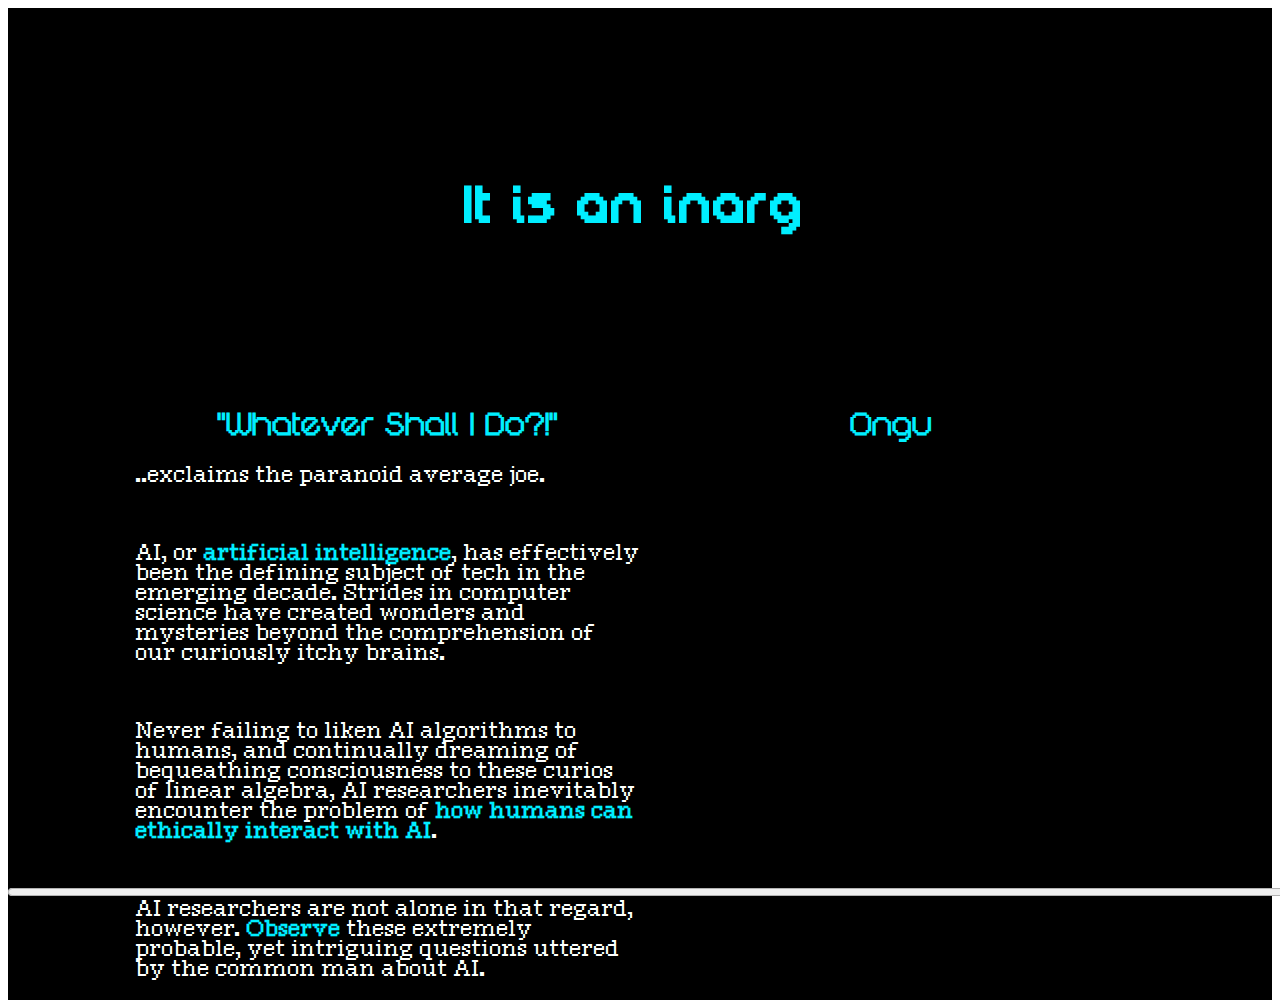
==== index.html @ fd84e1b4 "1.0" ====
<!DOCTYPE html>
<html>
    <head>
        <link rel="stylesheet" href="styles.css">
        <link rel="script" href="script.js">
    </head>
<body onload="typeWriter()">
  <progress id="progressbar" value="0" max="100"></progress>

<div class="verticont" style="background-color: black; height:400px; padding: 0 10vw">
  <span id="typewriter" class="h1mimic">
  </span>
</div>

<div style="display: flex; padding: 0 10vw; height: fit-content; background-color: black;">
  <div style="margin: 0; width: 45vw; float: left;">
    <h2>
      "Whatever Shall I Do?!"
    </h2>
    <p style="color: white;">
      ..exclaims the paranoid average joe.
    </p>
    <br/>
    <p style="color: white;">
      AI, or <strong>artificial intelligence</strong>, has effectively been the defining 
      subject of tech in the emerging decade. Strides in computer science have created wonders and mysteries 
      beyond the comprehension of our curiously itchy brains.
    </p>
    <br/>
    <p style="color: white;">
      Never failing to liken AI algorithms to humans, and continually dreaming of bequeathing consciousness to 
      these curios of linear algebra, AI researchers inevitably encounter the problem of <strong>how humans can ethically
        interact with AI</strong>.
    </p>
    <br/>
    <p style="color: white;">
      AI researchers are not alone in that regard, however. <strong>Observe</strong> these extremely probable, yet intriguing 
      questions uttered by the common man about AI.
    </p>
  </div>
  <div style="margin: 0; width: 45vw; float: left;">
    <h2>
      Ongu
    </h2>
    <p style="color: white;">

    </p>
  </div>
</div>

<script>
var i = 0;
var txt = 'It is an inarguable assertion that we are in an AI age.';
var speed = 50;

var cursor = document.createElement("img");
cursor.setAttribute("src", "cursor.gif");
cursor.setAttribute("style", "height: 45px;");

function typeWriter() {
  if (i < txt.length) {
    document.getElementById("typewriter").innerHTML = txt.substring(0, i + 1);
    document.getElementById("typewriter").appendChild(cursor);
    i++;
    setTimeout(typeWriter, speed);
  }
}
</script>

</body>
</html>
---- styles.css ----
:root {
    --accent: #00eeff;
}

@font-face {
    font-family: Gorb;
    src: url(Pixel\ Georgia\ Bold.ttf);
}

@font-face {
    font-family: SpaceMono;
    src: url(SpaceMono-Regular.ttf);
}

@font-face {
    font-family: Op;
    src: url(DigitalDisco.ttf);
}

@font-face {
    font-family: OpTn;
    src: url(DigitalDisco-Thin.ttf);
}
@font-face {
    font-family: Gorg;
    src: url(Pixel\ Georgia.ttf);
}

body {
    overflow: auto;
}

h1 {
    font-family: Op;
    font-size: 60px;
    margin: auto;
    text-align: center;
    color:var(--accent);
}

h2 {
    font-family: OpTn;
    font-size: 35px;
    margin: auto;
    text-align: center;
    color:var(--accent);
}

p {
    font-family: Gorg;
    font-size: 20px;
}

div {
    margin: none;
}

strong {
    color:var(--accent);
    font-family: Gorg;
    font-weight: bolder;
}

progress {
    position: fixed;
    bottom: 0;
    width: 100vw;
    max-height: 100vh;
}

.verticont {
    display: flex;
    align-items: center;
    justify-content: center;
}

.h1mimic {
    font-family: Op;
    font-size: 60px;
    margin: auto;
    text-align: center;
    color:var(--accent);
}
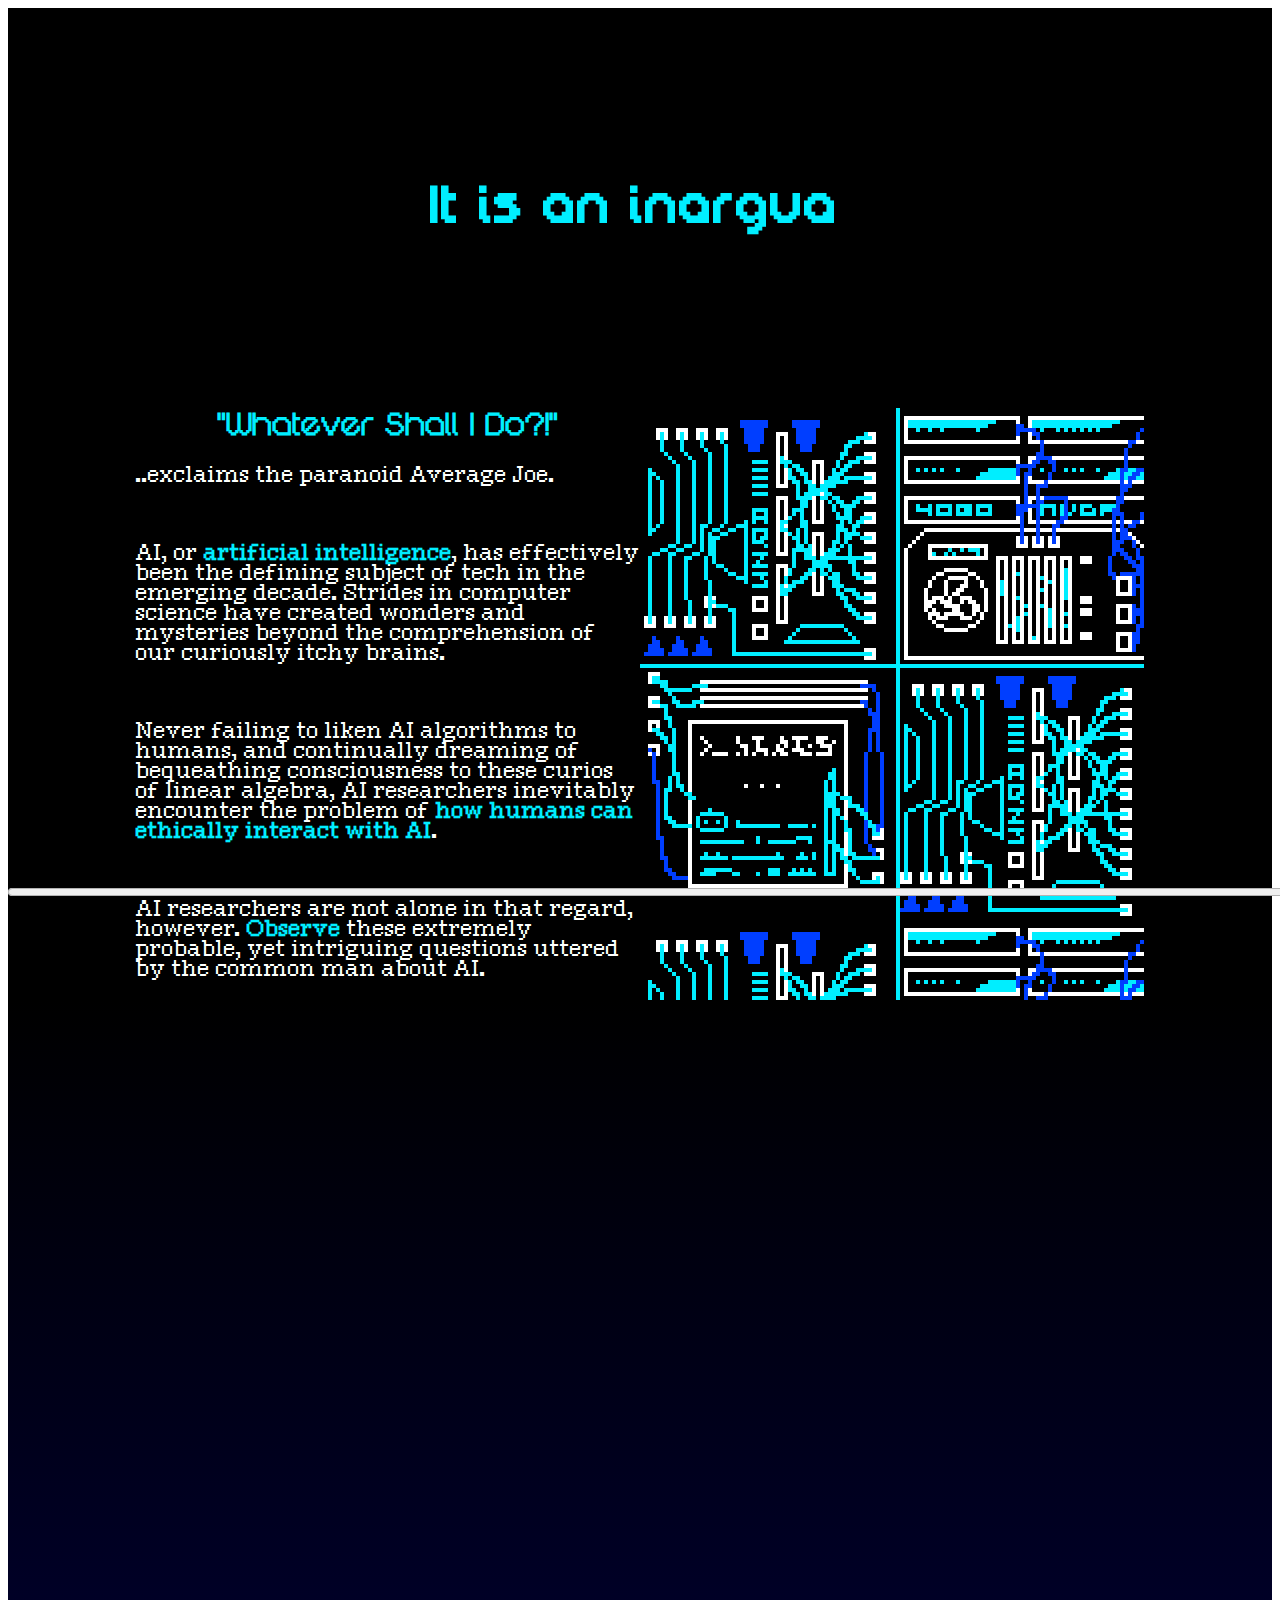
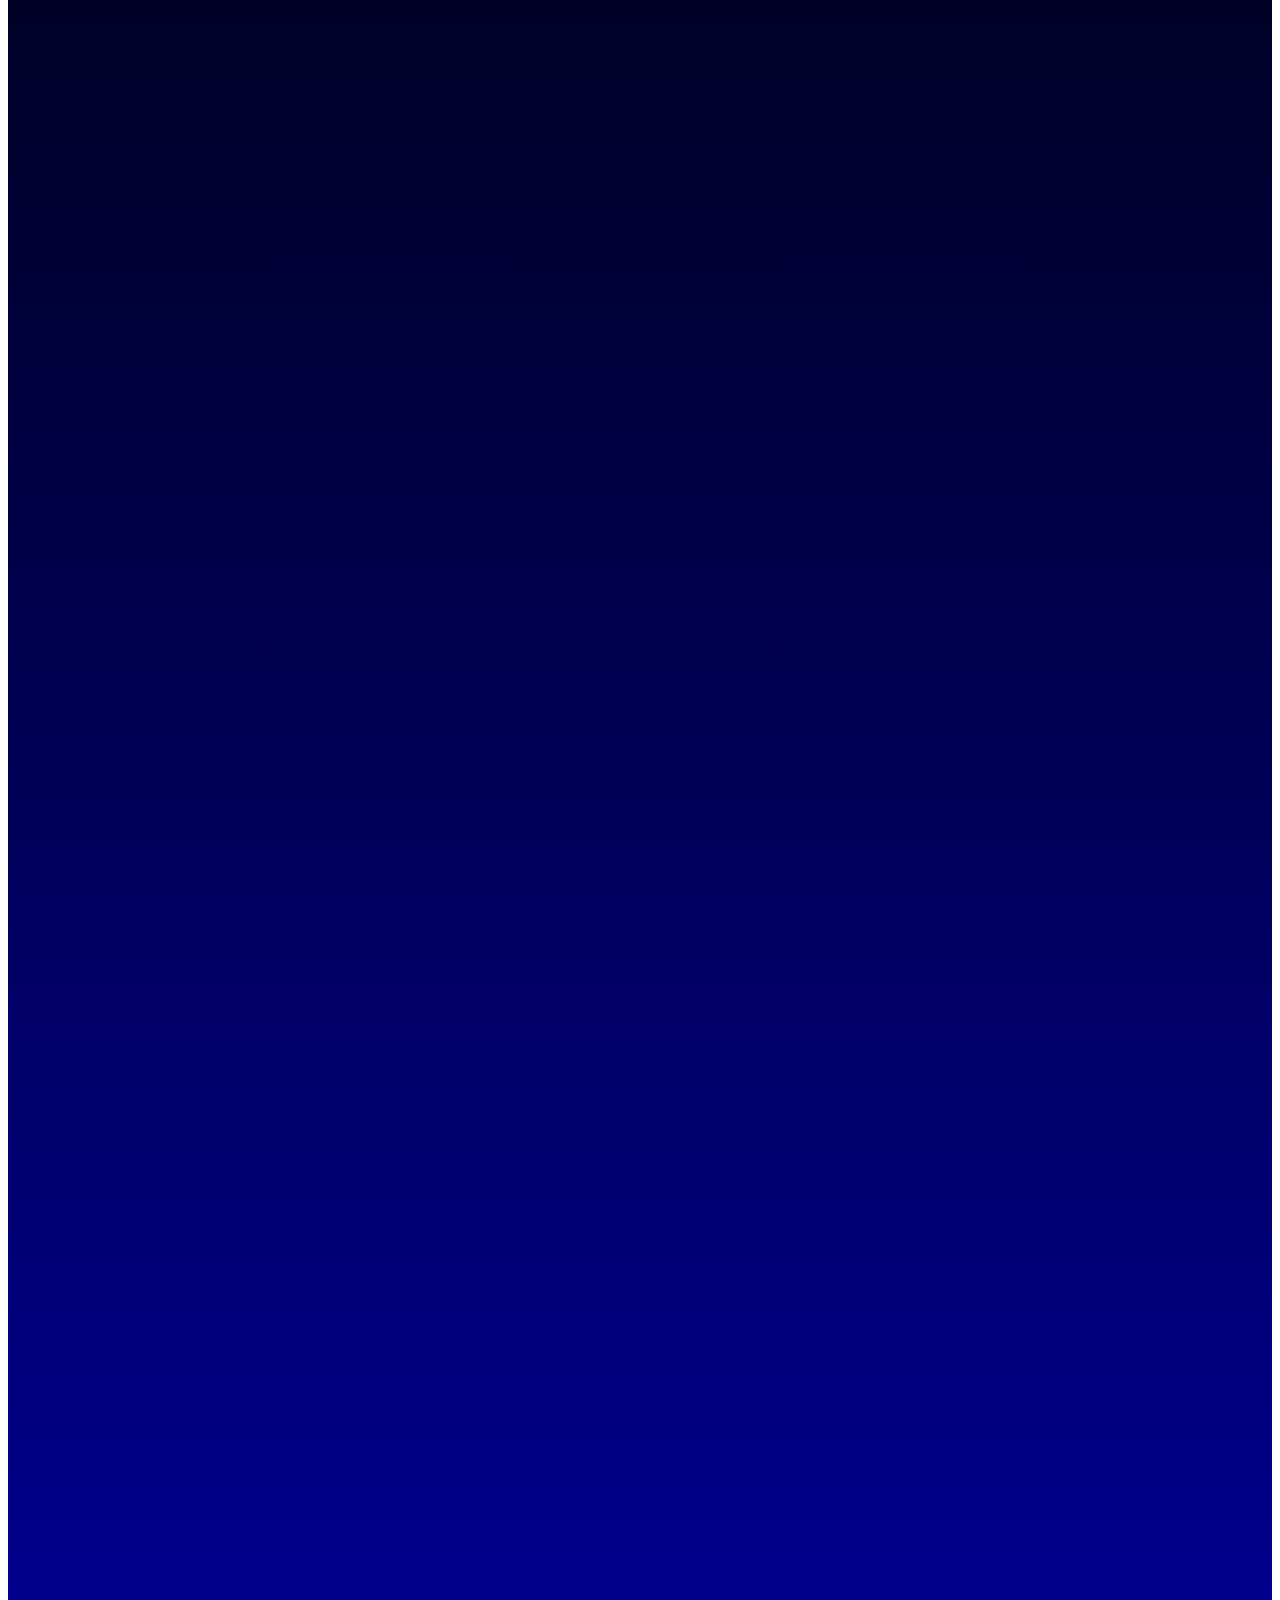
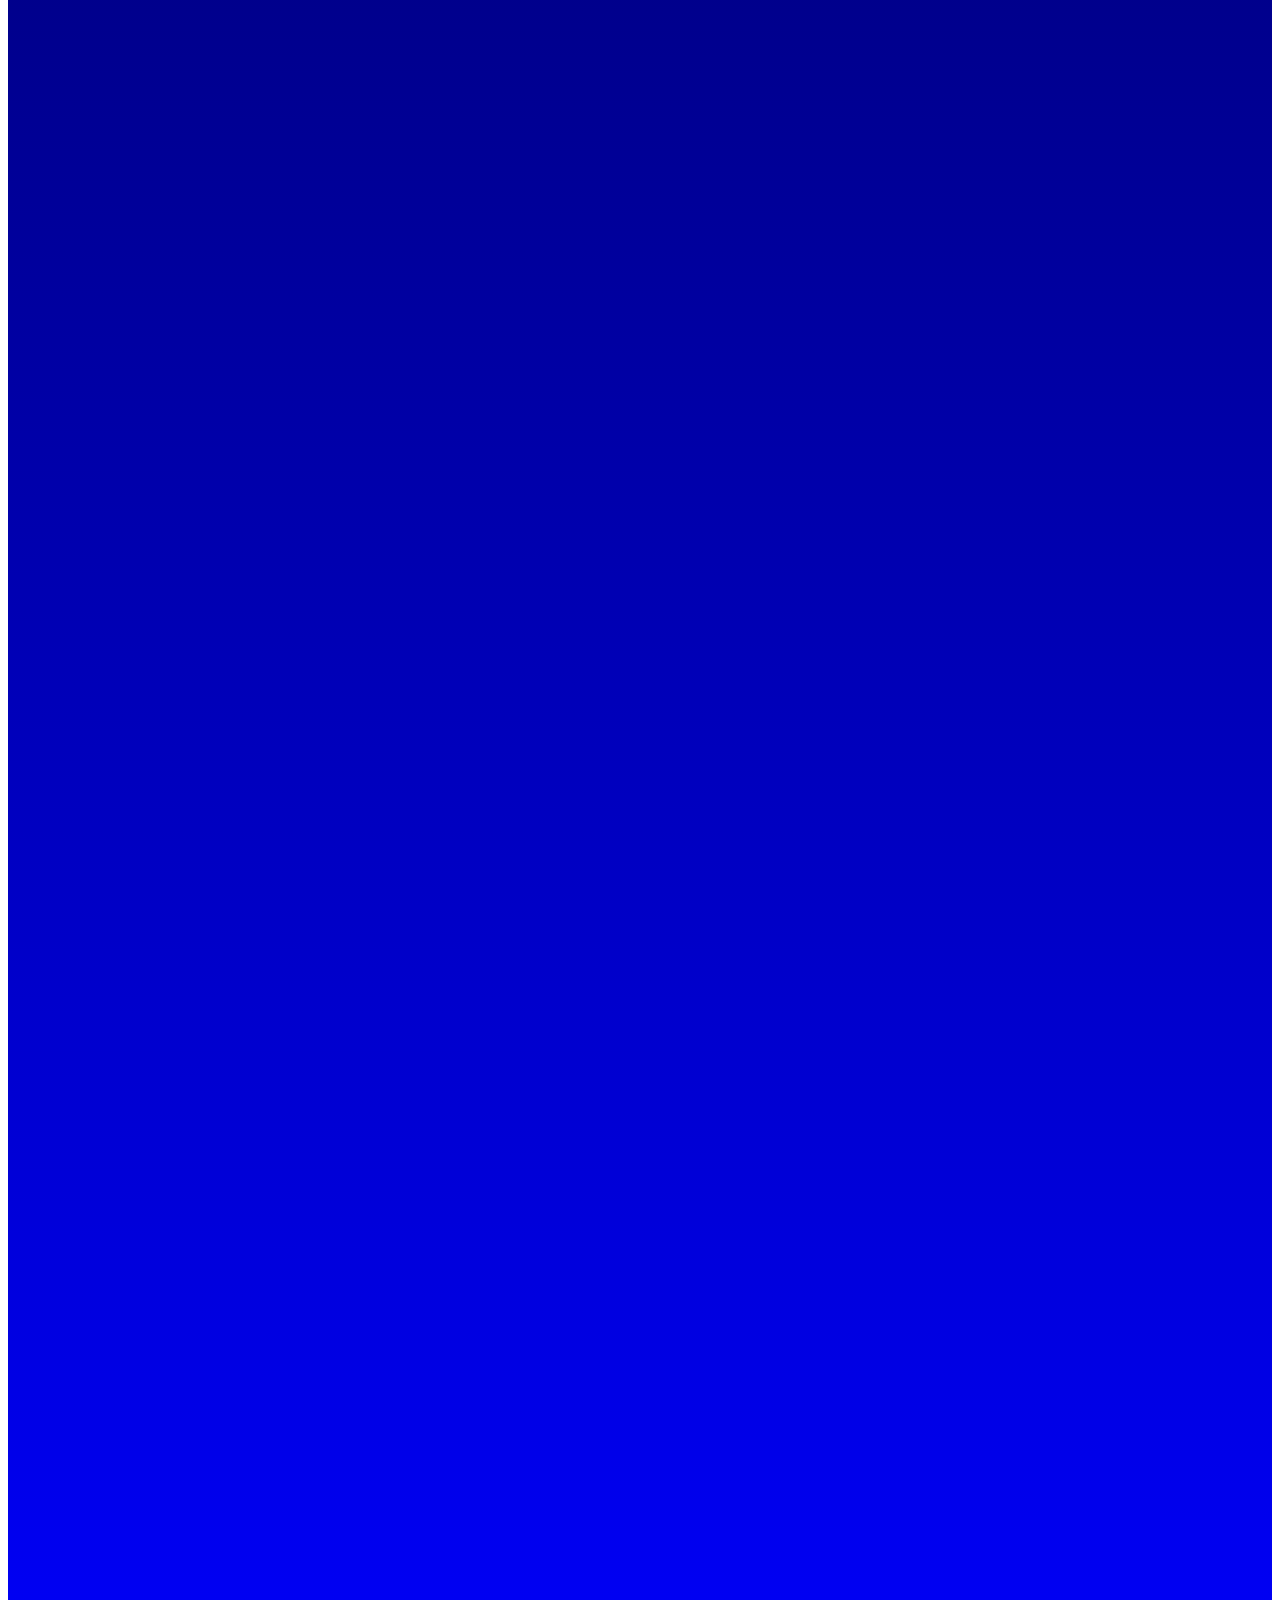
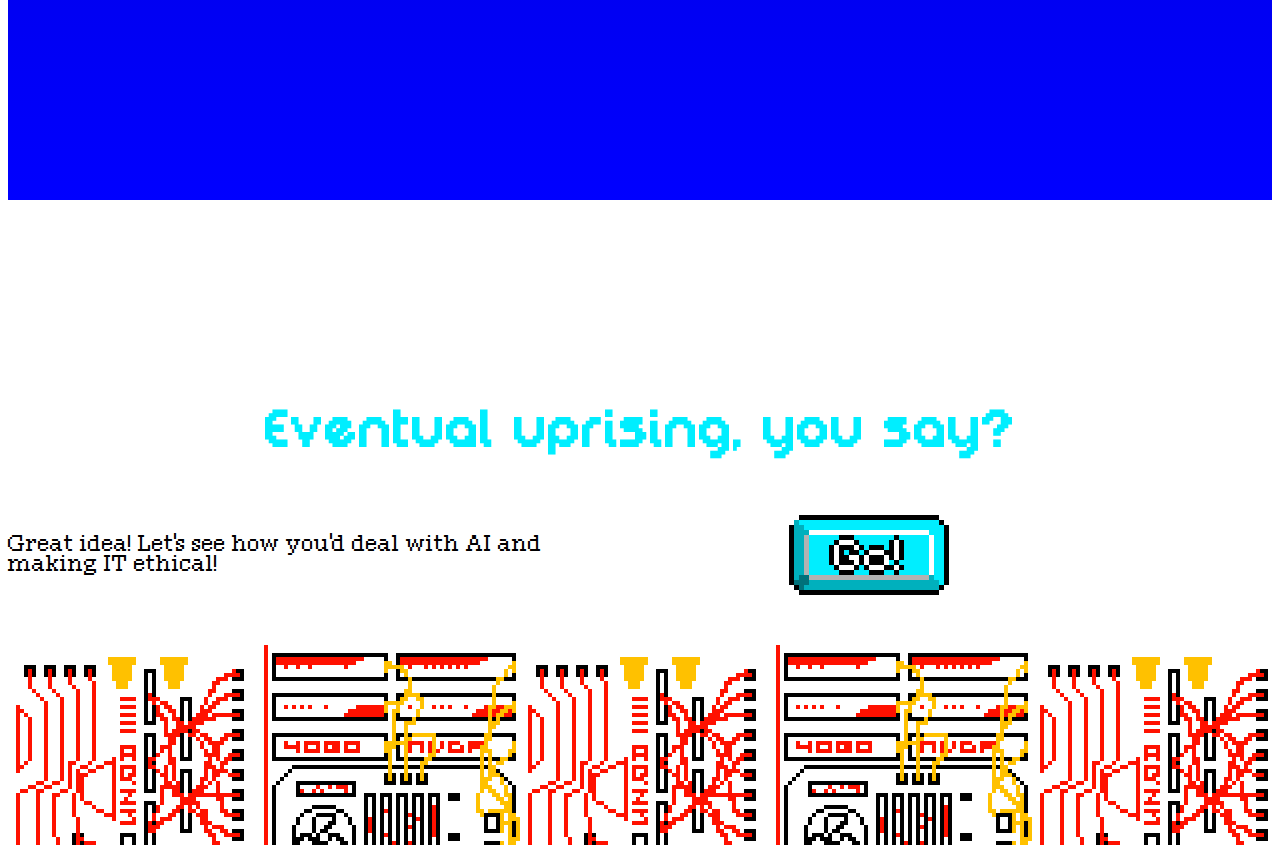
==== commit f58998ab: "1.1" ====
--- a/index.html
+++ b/index.html
@@ -1,71 +1,171 @@
 <!DOCTYPE html>
 <html>
-    <head>
-        <link rel="stylesheet" href="styles.css">
-        <link rel="script" href="script.js">
-    </head>
-<body onload="typeWriter()">
+<head>
+  <link rel="stylesheet" href="styles.css">
+  <style>
+    .scroll-h1 {
+      position: absolute;
+      top: 50%; /* Center vertically in the viewport */
+      left: 50%; /* Center horizontally in the viewport */
+      transform: translate(-50%, -50%);
+      opacity: 0;
+      transition: opacity 0.5s ease-in-out;
+      font-family: Op;
+      font-size: 60px;
+      text-align: center;
+      color: var(--accent);
+    }
+
+    #scrollable-content {
+      position: relative;
+    }
+  </style>
+</head>
+<body onload="initializeH1s()">
   <progress id="progressbar" value="0" max="100"></progress>
 
-<div class="verticont" style="background-color: black; height:400px; padding: 0 10vw">
-  <span id="typewriter" class="h1mimic">
-  </span>
-</div>
+  <!-- Original h1 with typewriter effect -->
+  <div class="verticont" style="background-color: black; height:400px; padding: 0 10vw">
+    <h1 id="typewriter" class="h1mimic"></h1>
+  </div>
 
-<div style="display: flex; padding: 0 10vw; height: fit-content; background-color: black;">
-  <div style="margin: 0; width: 45vw; float: left;">
-    <h2>
-      "Whatever Shall I Do?!"
-    </h2>
-    <p style="color: white;">
-      ..exclaims the paranoid average joe.
-    </p>
-    <br/>
-    <p style="color: white;">
-      AI, or <strong>artificial intelligence</strong>, has effectively been the defining 
-      subject of tech in the emerging decade. Strides in computer science have created wonders and mysteries 
-      beyond the comprehension of our curiously itchy brains.
-    </p>
-    <br/>
-    <p style="color: white;">
-      Never failing to liken AI algorithms to humans, and continually dreaming of bequeathing consciousness to 
-      these curios of linear algebra, AI researchers inevitably encounter the problem of <strong>how humans can ethically
-        interact with AI</strong>.
-    </p>
-    <br/>
-    <p style="color: white;">
-      AI researchers are not alone in that regard, however. <strong>Observe</strong> these extremely probable, yet intriguing 
-      questions uttered by the common man about AI.
-    </p>
+  <div style="display: flex; padding: 0 10vw; height: fit-content; background-color: black;" class="find_my_height">
+    <div style="margin: 0; width: 45vw; float: left;">
+      <h2>
+        "Whatever Shall I Do?!"
+      </h2>
+      <p style="color: white;">
+        ..exclaims the paranoid Average Joe.
+      </p>
+      <br/>
+      <p style="color: white;">
+        AI, or <strong>artificial intelligence</strong>, has effectively been the defining 
+        subject of tech in the emerging decade. Strides in computer science have created wonders and mysteries 
+        beyond the comprehension of our curiously itchy brains.
+      </p>
+      <br/>
+      <p style="color: white;">
+        Never failing to liken AI algorithms to humans, and continually dreaming of bequeathing consciousness to 
+        these curios of linear algebra, AI researchers inevitably encounter the problem of <strong>how humans can ethically
+          interact with AI</strong>.
+      </p>
+      <br/>
+      <p style="color: white;">
+        AI researchers are not alone in that regard, however. <strong>Observe</strong> these extremely probable, yet intriguing 
+        questions uttered by the common man about AI.
+      </p>
+    </div>
+    <div style="margin: 0; width: 45vw; float: left; background-image:url(aiside.png)">
+    </div>
   </div>
-  <div style="margin: 0; width: 45vw; float: left;">
-    <h2>
-      Ongu
-    </h2>
-    <p style="color: white;">
 
-    </p>
+  <!-- Scrollable content -->
+  <div id="scrollable-content" style="background-image: linear-gradient(#000000, #0000ff); height: 4000px;"></div>
+
+  <div style="margin-top: 200px">
+    <h1>
+      Eventual uprising, you say?
+    </h1>
+    <div style="display: flex; width: 90vw; margin: 50px 0px">
+      <p style="width: auto; float: left;">
+        Great idea! Let's see how you'd deal with AI and making IT ethical!
+      </p>
+      <div style="width: 60vw;" class="verticont">
+        <img src="go.png" href="one.html" style="height: 80px;">
+      </div>
+    </div>
   </div>
-</div>
+
+  <div style="background-image: url(aiside.png); height: 200px; filter: invert(1)">
+
+  </div>
 
 <script>
-var i = 0;
-var txt = 'It is an inarguable assertion that we are in an AI age.';
-var speed = 50;
+  const found_its_height = document.querySelector(".find_my_height").getBoundingClientRect().height + 400;
 
-var cursor = document.createElement("img");
-cursor.setAttribute("src", "cursor.gif");
-cursor.setAttribute("style", "height: 45px;");
+  const questionMessages = [
+    "It is an inarguable assertion that we are in an AI age.", // First h1
+    "I'm an artist! Is my art fed into AI to create falsely original art? Can this art be used to create harm?",
+    "How do I know that AI is fair in representing people and datasets so I can get real, generalizable info?",
+    "IS AI GOING TO TAKE MY JOB?!",
+    "Aren't internet algorithms AI? How do I know they're not feeding me things that make me oblivious to their EVENTUAL UPRISING?",
+  ];
 
-function typeWriter() {
-  if (i < txt.length) {
-    document.getElementById("typewriter").innerHTML = txt.substring(0, i + 1);
-    document.getElementById("typewriter").appendChild(cursor);
-    i++;
-    setTimeout(typeWriter, speed);
+  const questionRanges = [
+    { appear: 200 + found_its_height, disappear: 600 + found_its_height },
+    { appear: 1000 + found_its_height, disappear: 1400 + found_its_height },
+    { appear: 1800 + found_its_height, disappear: 2200 + found_its_height },
+    { appear: 2600 + found_its_height, disappear: 3000 + found_its_height },
+    { appear: 3400 + found_its_height, disappear: 3800 + found_its_height }
+  ];
+
+  const speed = 50; // Typing speed for typewriter effect
+
+  function typeWriter(textElement, text) {
+    let i = 0; // Counter to track the number of characters typed
+    textElement.innerHTML = ""; // Clear the content of the element
+    const cursor = document.createElement("img");
+    cursor.setAttribute("src", "cursor.gif");
+    cursor.setAttribute("style", "height: 45px;");
+
+    function write() {
+      if (i < text.length) {
+        textElement.innerHTML = text.substring(0, i + 1); // Append one character
+        textElement.appendChild(cursor); // Add cursor after the text
+        i++; // Increment counter
+        setTimeout(write, speed); // Call write() again after `speed` ms
+      }
+    }
+
+    write(); // Start the typing process
   }
-}
+
+  function initializeH1s() {
+    const scrollableContent = document.getElementById("scrollable-content");
+
+    // Create questions dynamically
+    questionMessages.forEach((message, index) => {
+      if (index === 0) {
+        // Run typewriter on the original h1
+        const typewriterElement = document.getElementById("typewriter");
+        typeWriter(typewriterElement, message);
+      } else {
+        // Generate h1 elements for the scrollable questions
+        const h1 = document.createElement("h1");
+        h1.className = "scroll-h1";
+        h1.dataset.message = message; // Store message for editing
+        h1.innerText = message;
+        scrollableContent.appendChild(h1);
+      }
+    });
+
+    window.addEventListener("scroll", handleScroll);
+  }
+
+  function handleScroll() {
+    const h1Elements = document.querySelectorAll(".scroll-h1");
+    const scrollPosition = window.scrollY;
+
+    h1Elements.forEach((h1, index) => {
+      const { appear, disappear } = questionRanges[index];
+
+      if (scrollPosition >= appear && scrollPosition <= disappear) {
+        h1.style.opacity = "1";
+        h1.style.position = "fixed"; // Keep it centered
+        h1.style.top = "50%";
+        h1.style.left = "50%";
+        h1.style.transform = "translate(-50%, -50%)";
+
+        if (!h1.dataset.typed) {
+          typeWriter(h1, h1.dataset.message); // Run typewriter effect
+          h1.dataset.typed = "true"; // Prevent re-typing
+        }
+      } else {
+        h1.style.opacity = "0";
+      }
+    });
+  }
 </script>
 
 </body>
-</html>
+</html>--- a/styles.css
+++ b/styles.css
@@ -36,6 +36,7 @@
     margin: auto;
     text-align: center;
     color:var(--accent);
+    font-weight:100;
 }
 
 h2 {
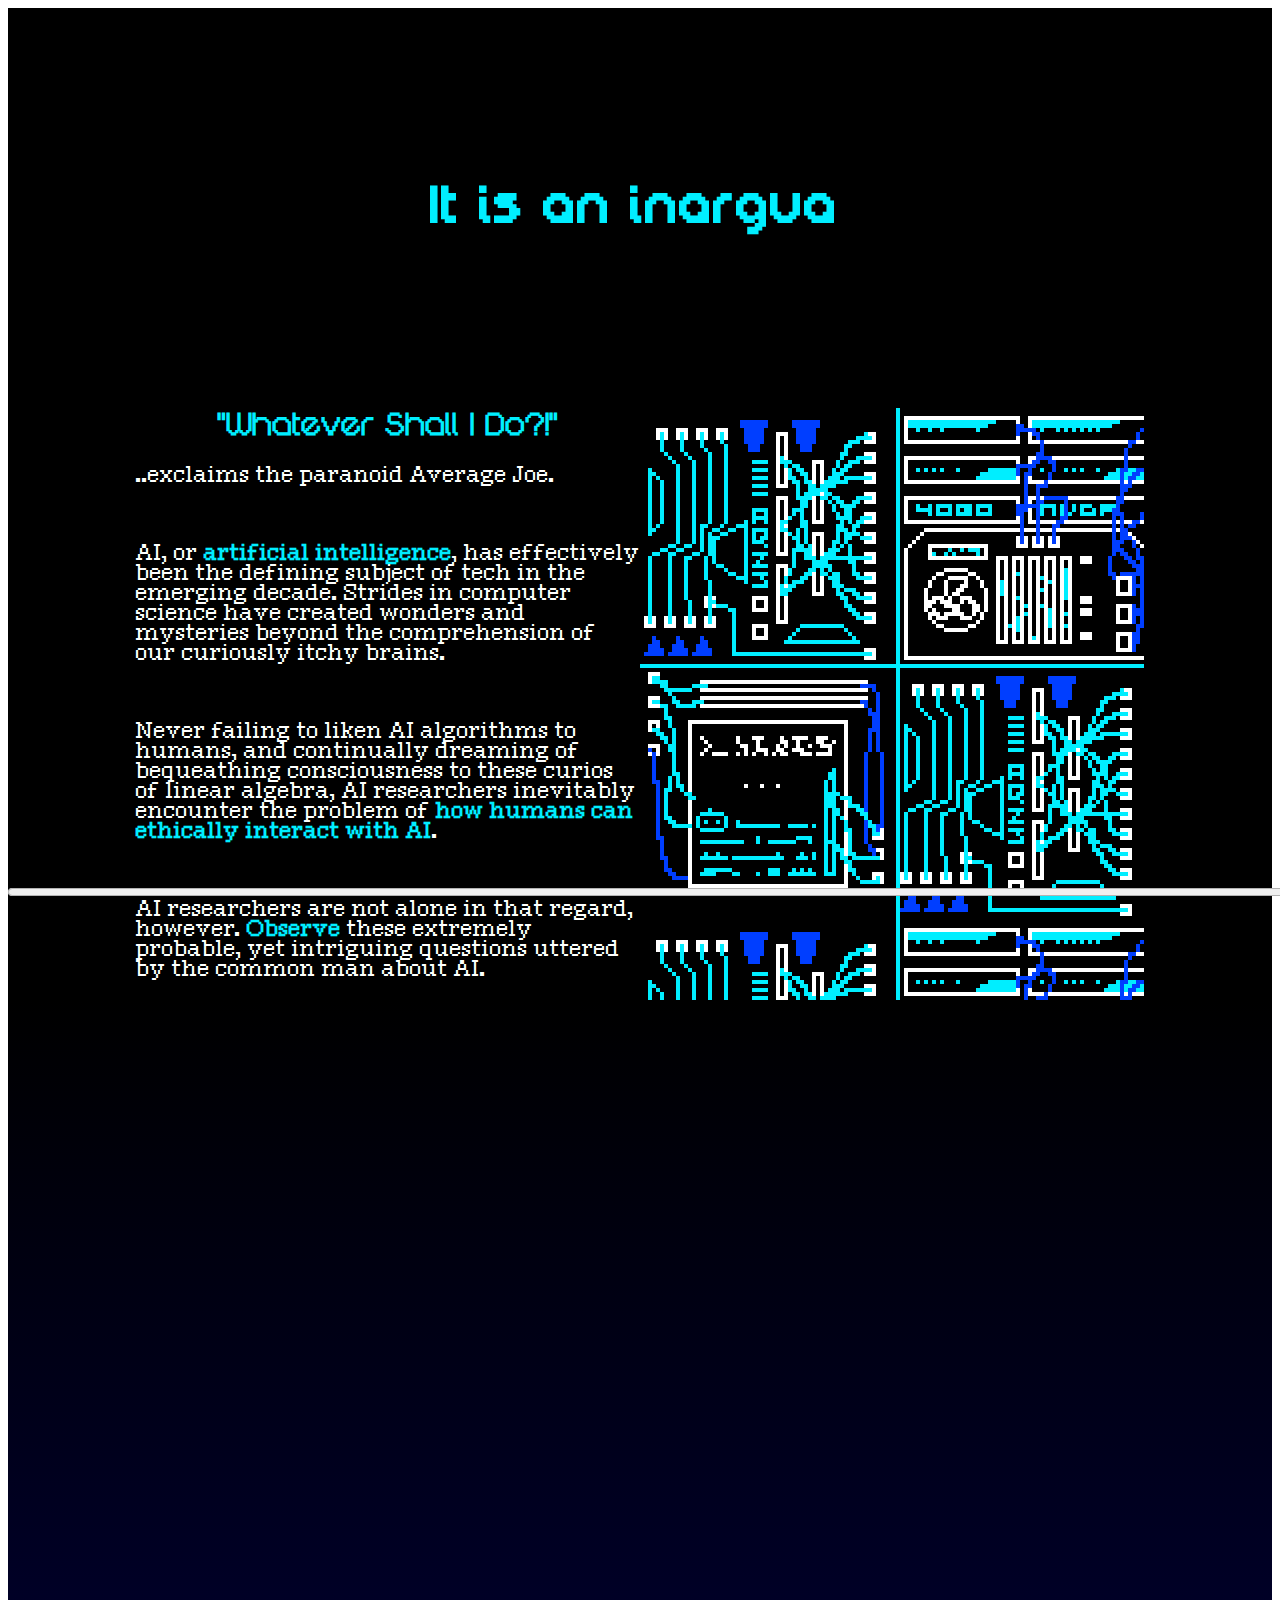
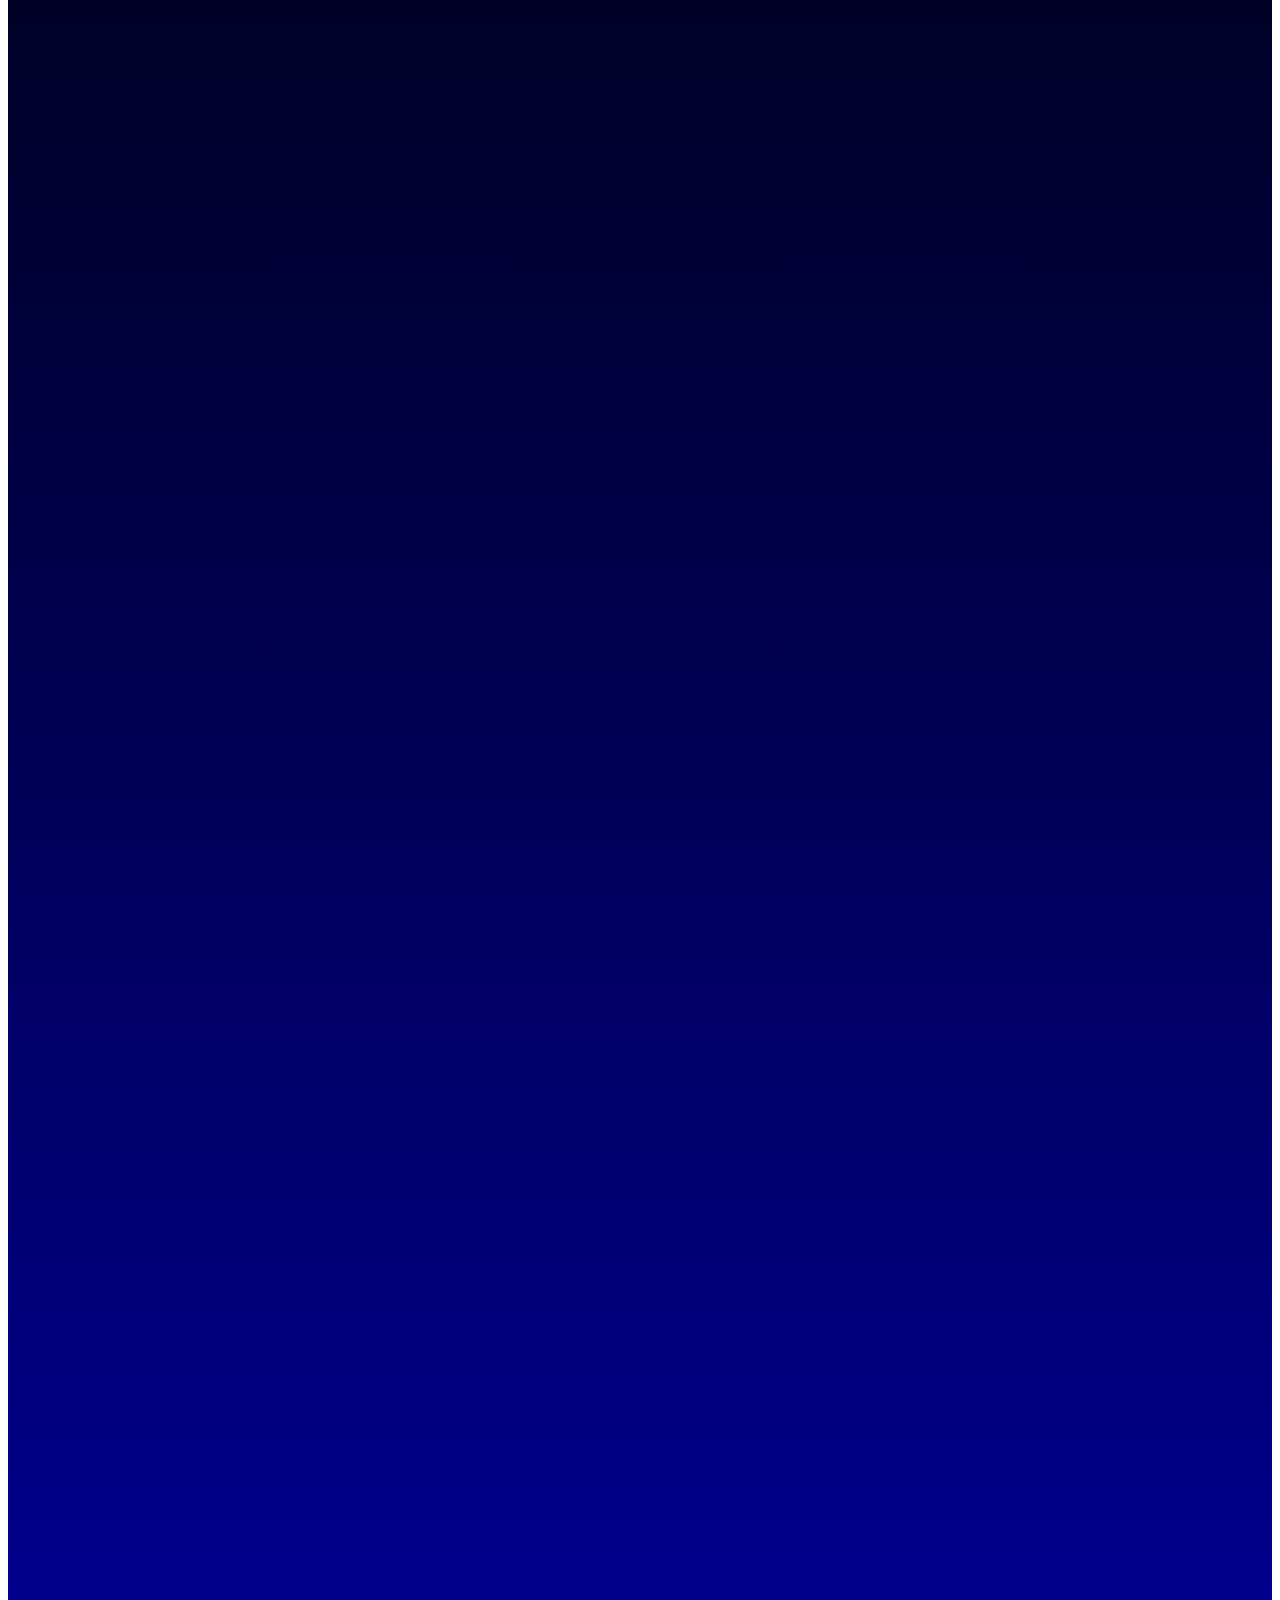
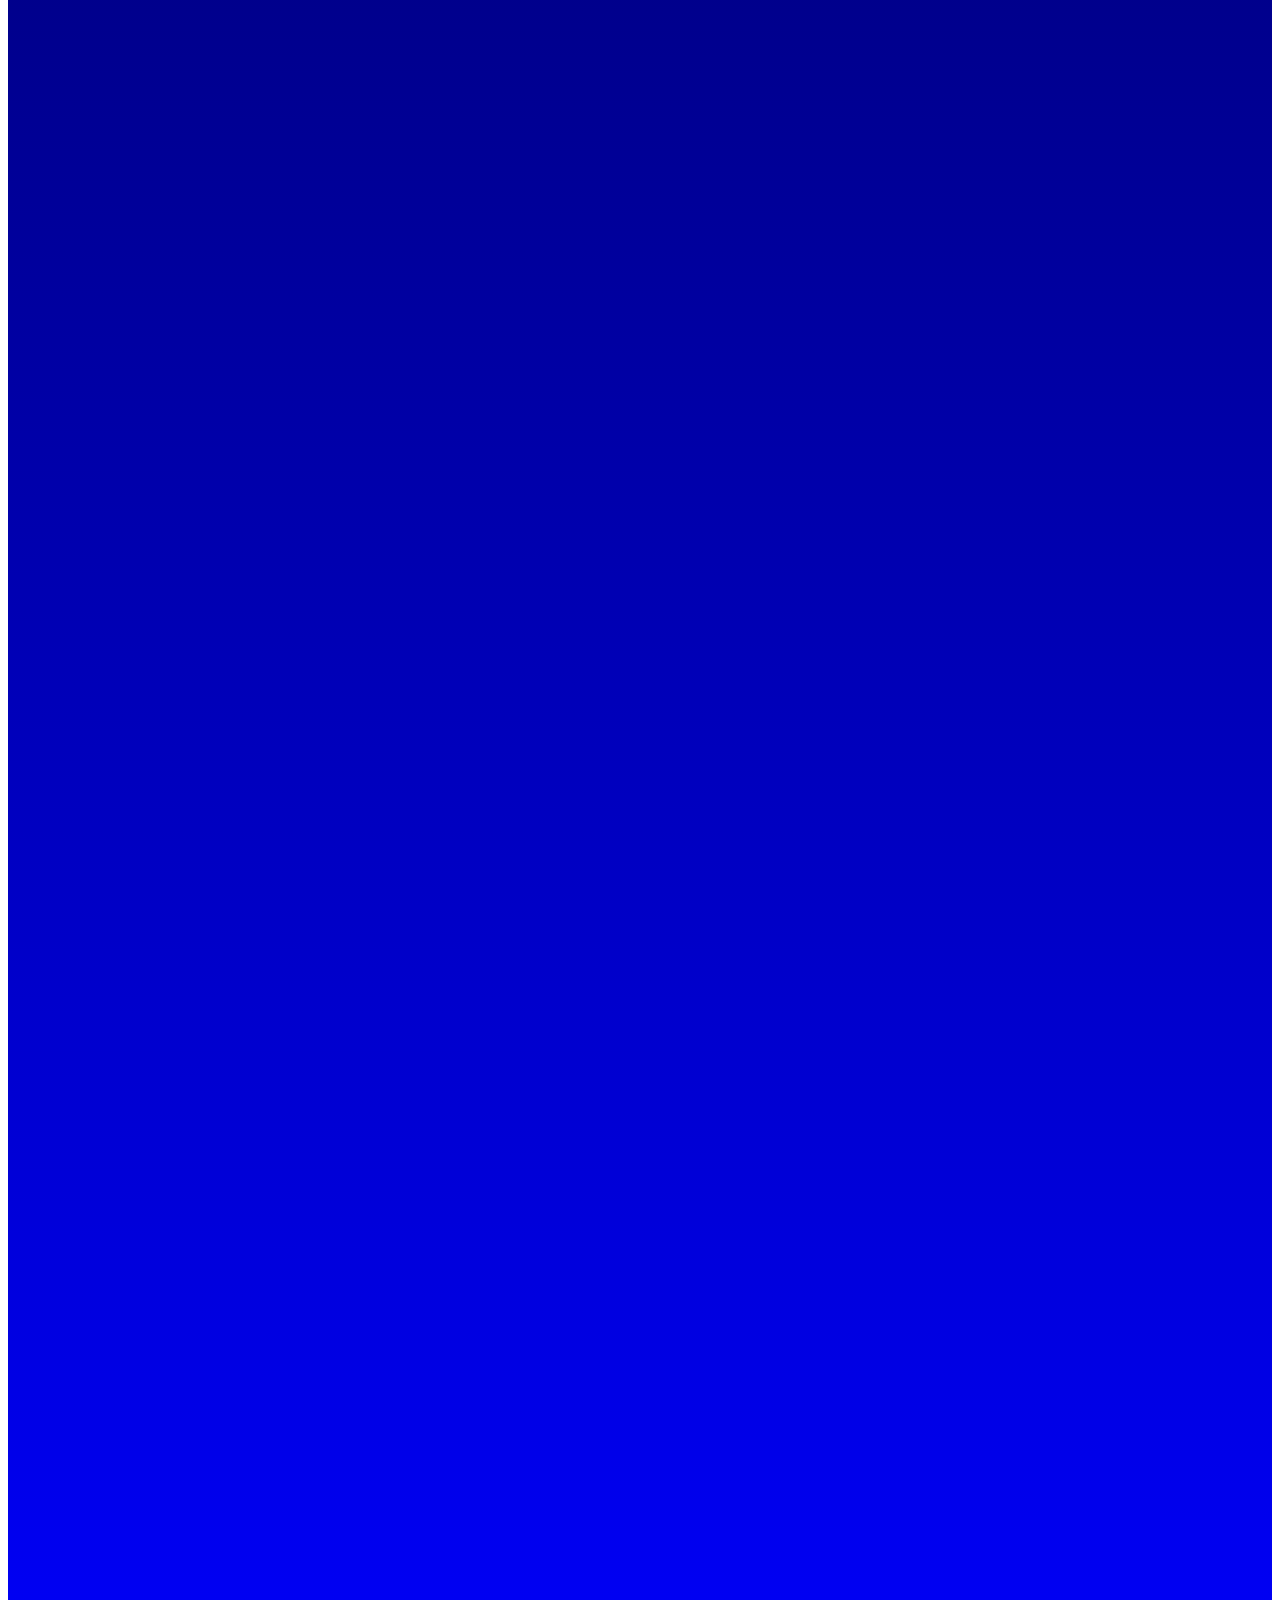
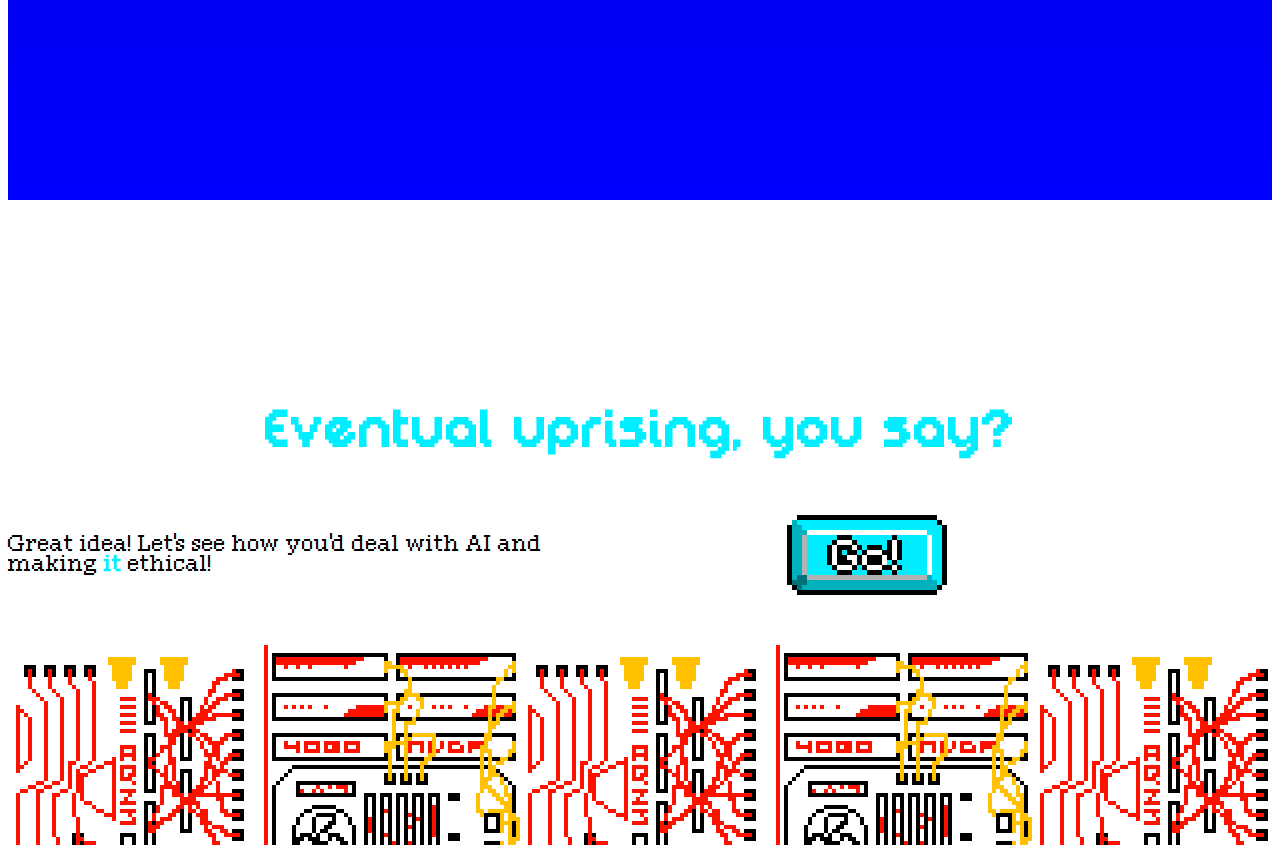
==== commit f1f16988: "1.2" ====
--- a/index.html
+++ b/index.html
@@ -68,7 +68,7 @@
     </h1>
     <div style="display: flex; width: 90vw; margin: 50px 0px">
       <p style="width: auto; float: left;">
-        Great idea! Let's see how you'd deal with AI and making IT ethical!
+        Great idea! Let's see how you'd deal with AI and making <strong>it</strong> ethical!
       </p>
       <div style="width: 60vw;" class="verticont">
         <img src="go.png" href="one.html" style="height: 80px;">
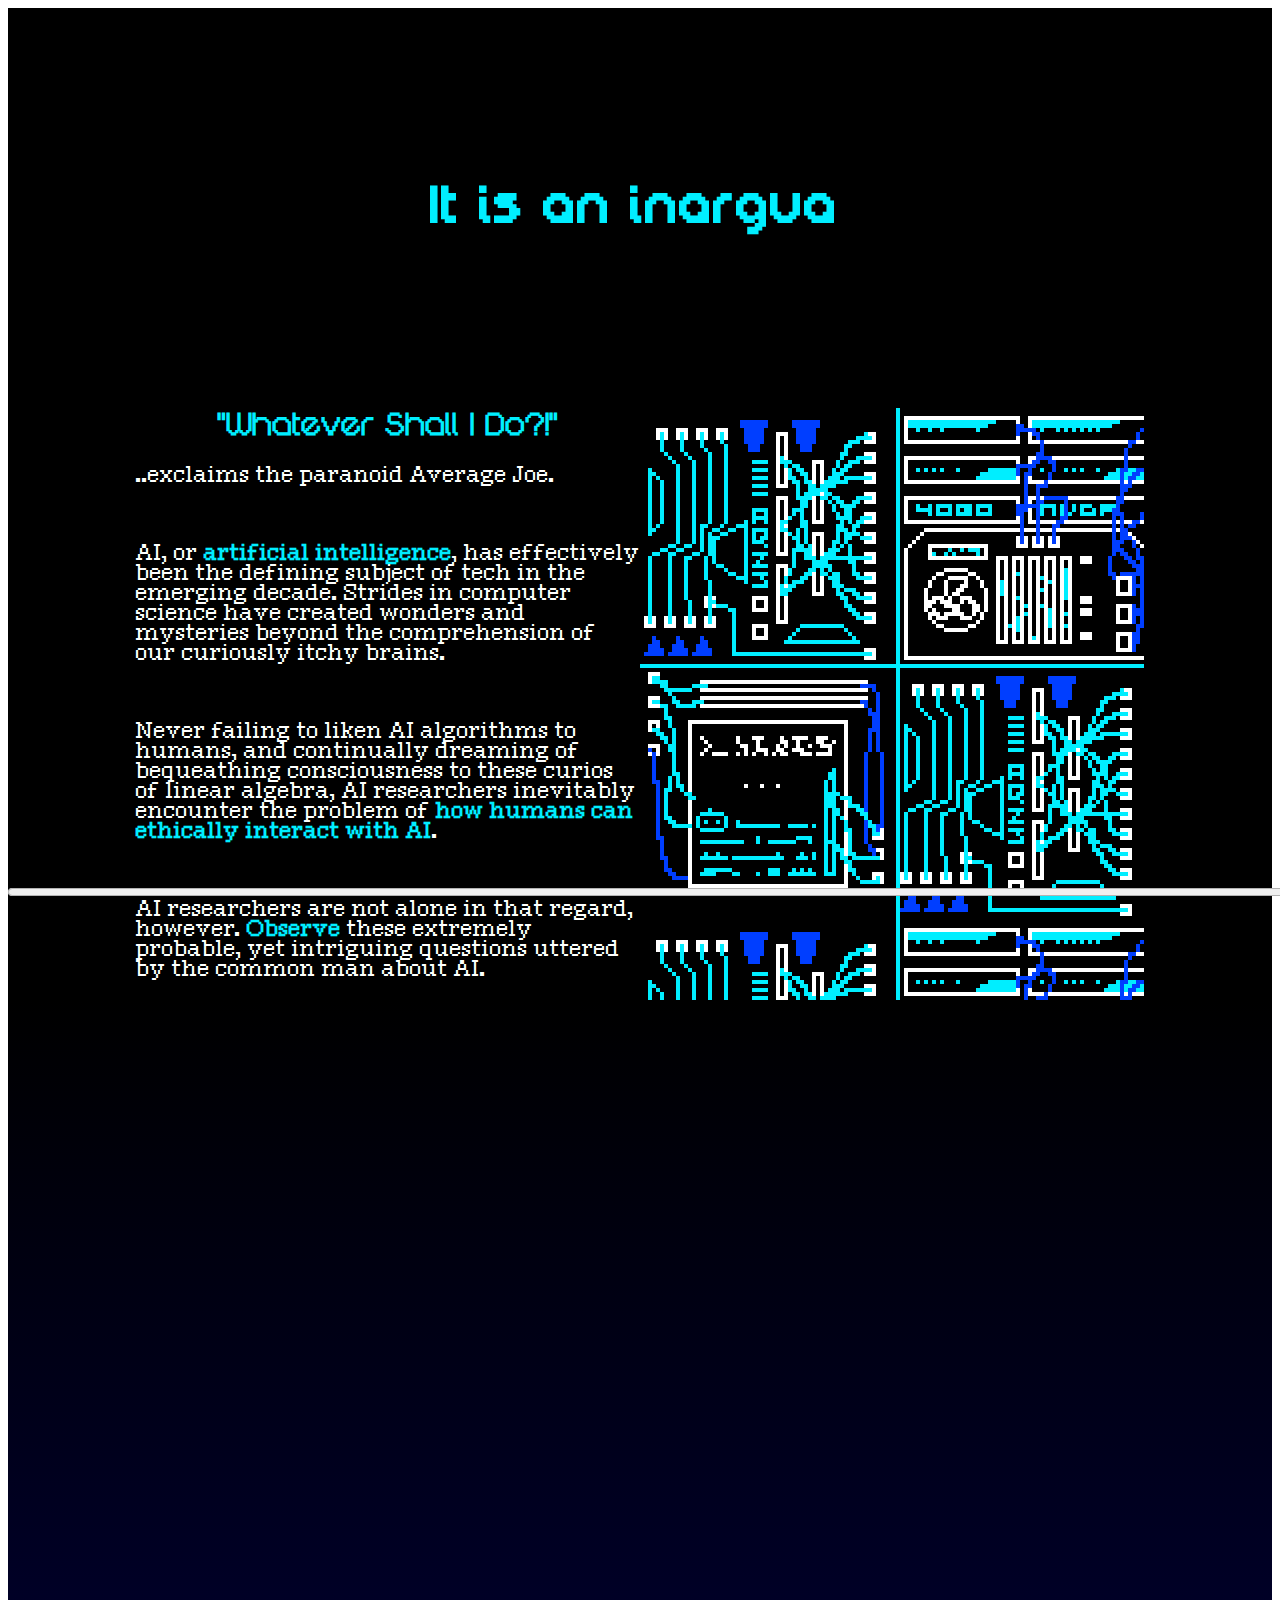
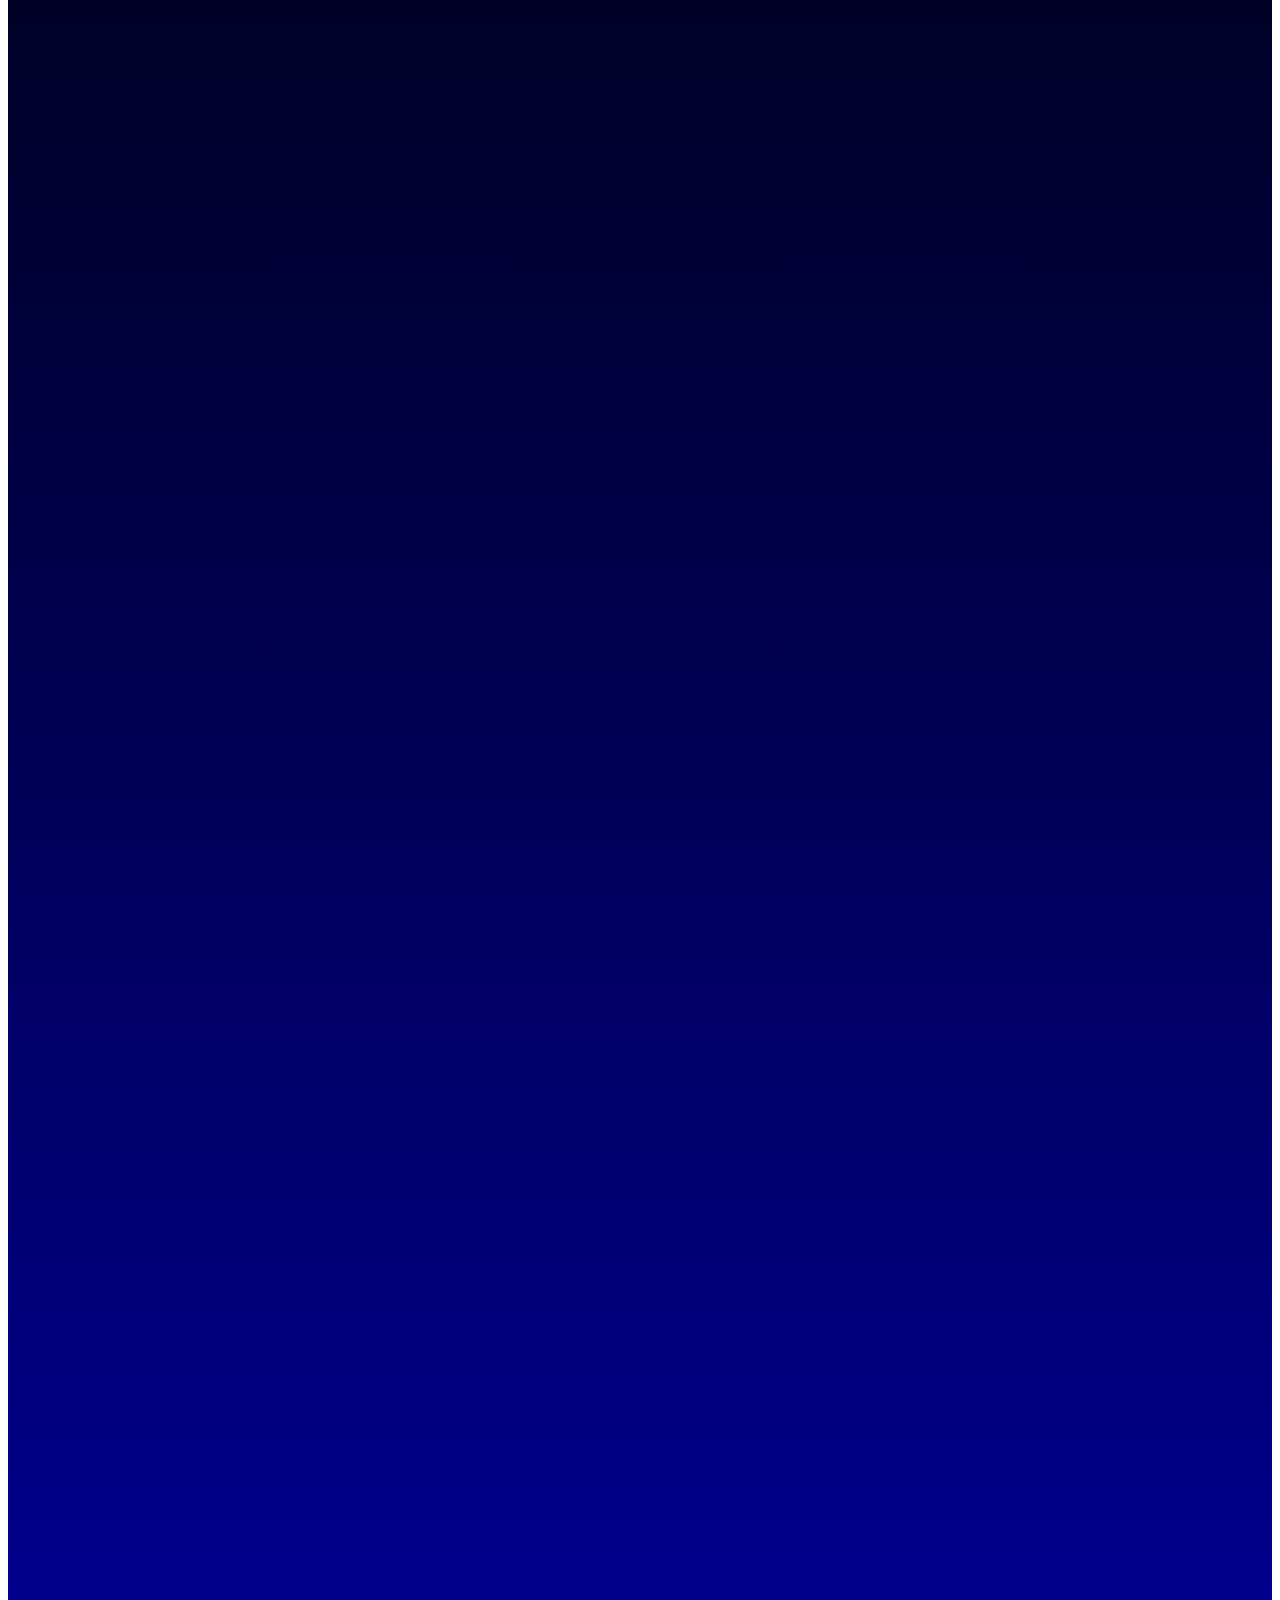
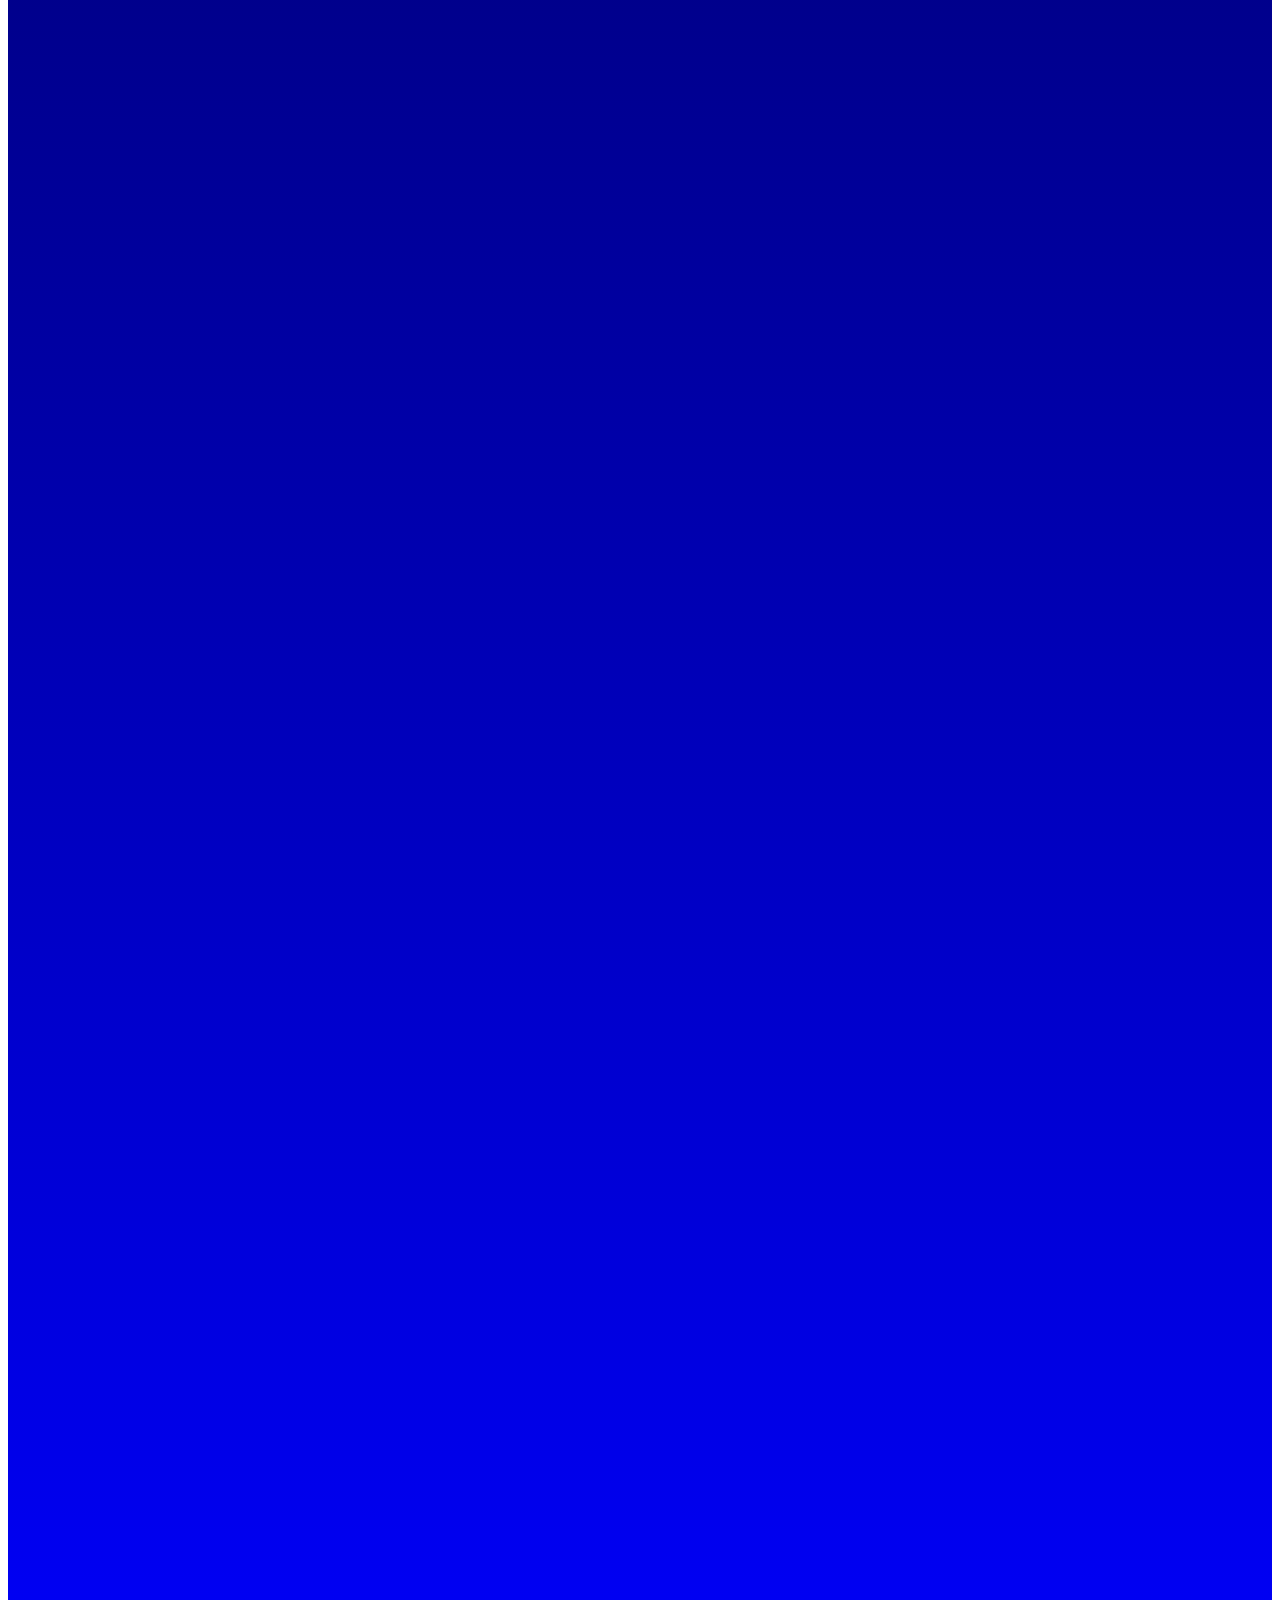
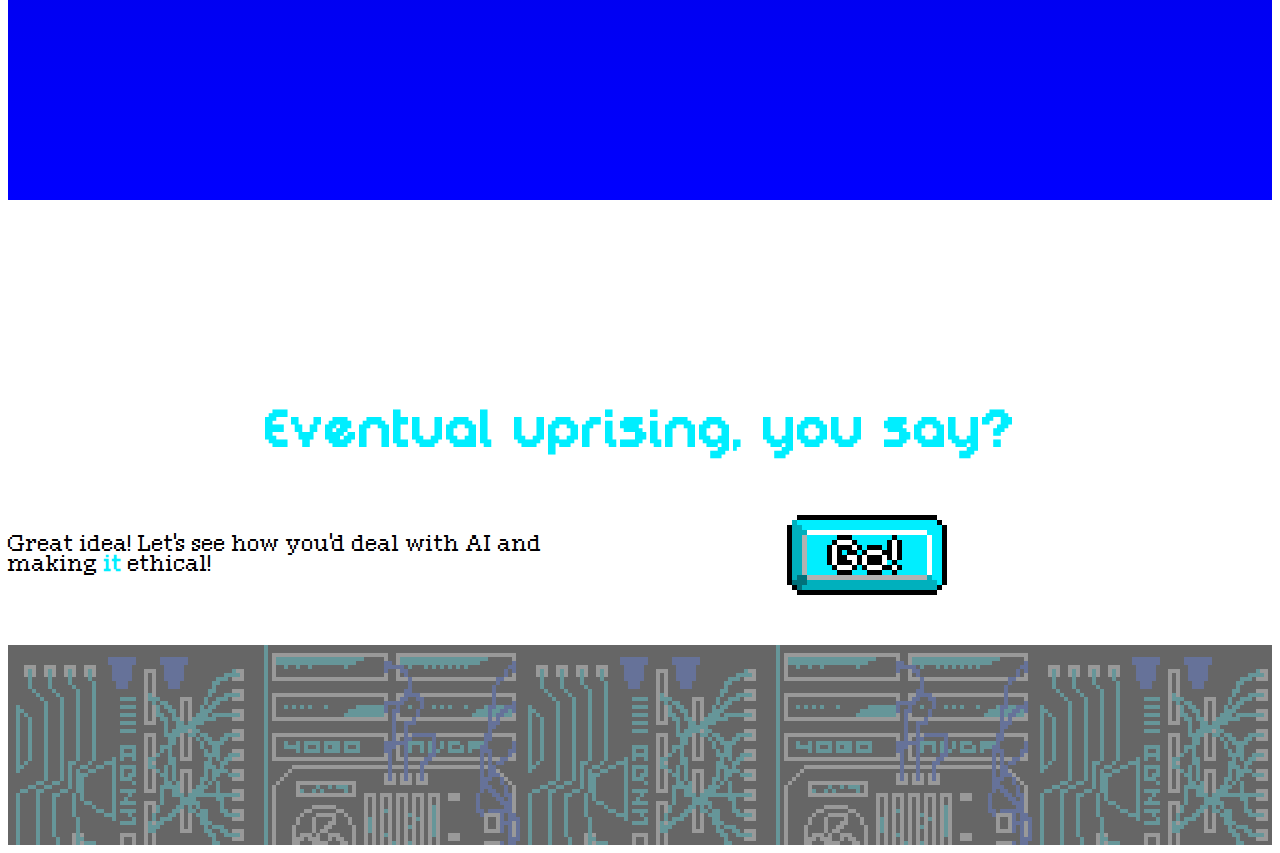
==== commit 0a448fc4: "1.3" ====
--- a/index.html
+++ b/index.html
@@ -76,7 +76,7 @@
     </div>
   </div>
 
-  <div style="background-image: url(aiside.png); height: 200px; filter: invert(1)">
+  <div style="background-image: url(aiside.png); height: 200px; filter: invert(0.4)">
 
   </div>
 
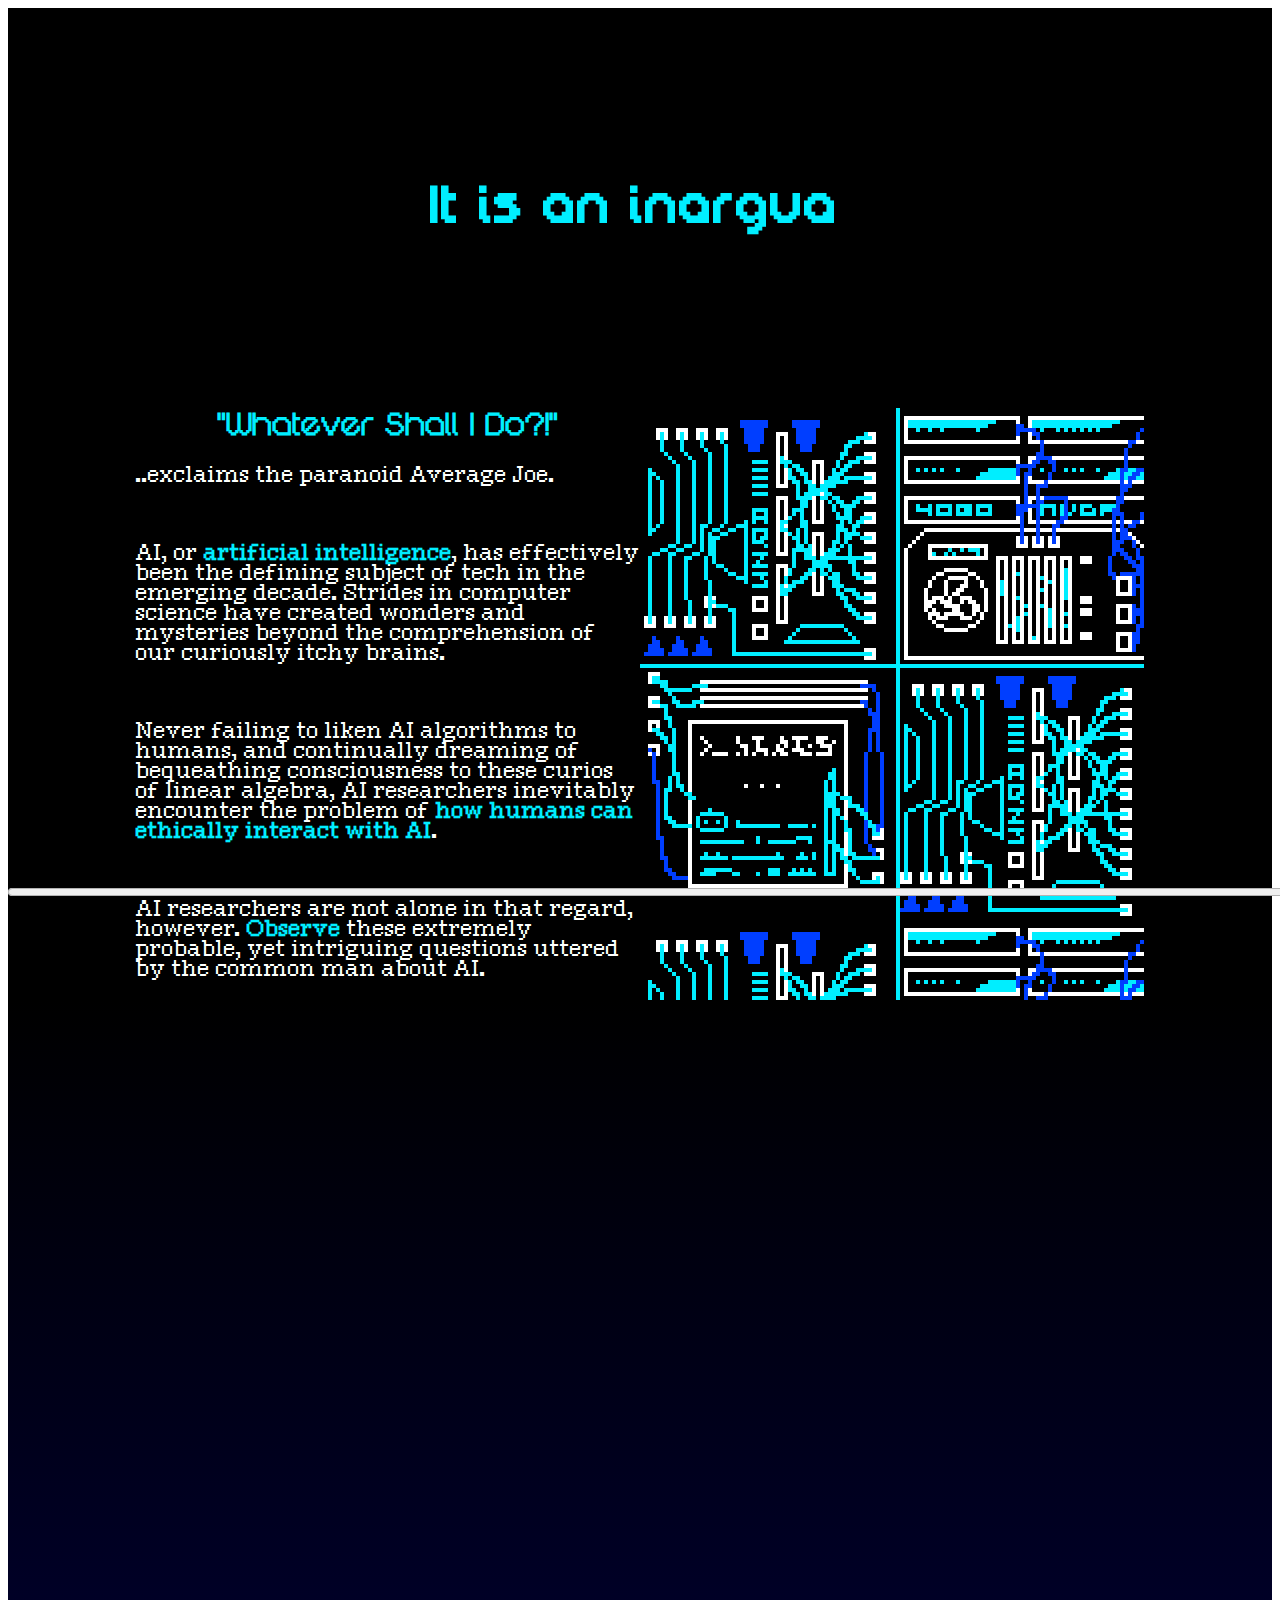
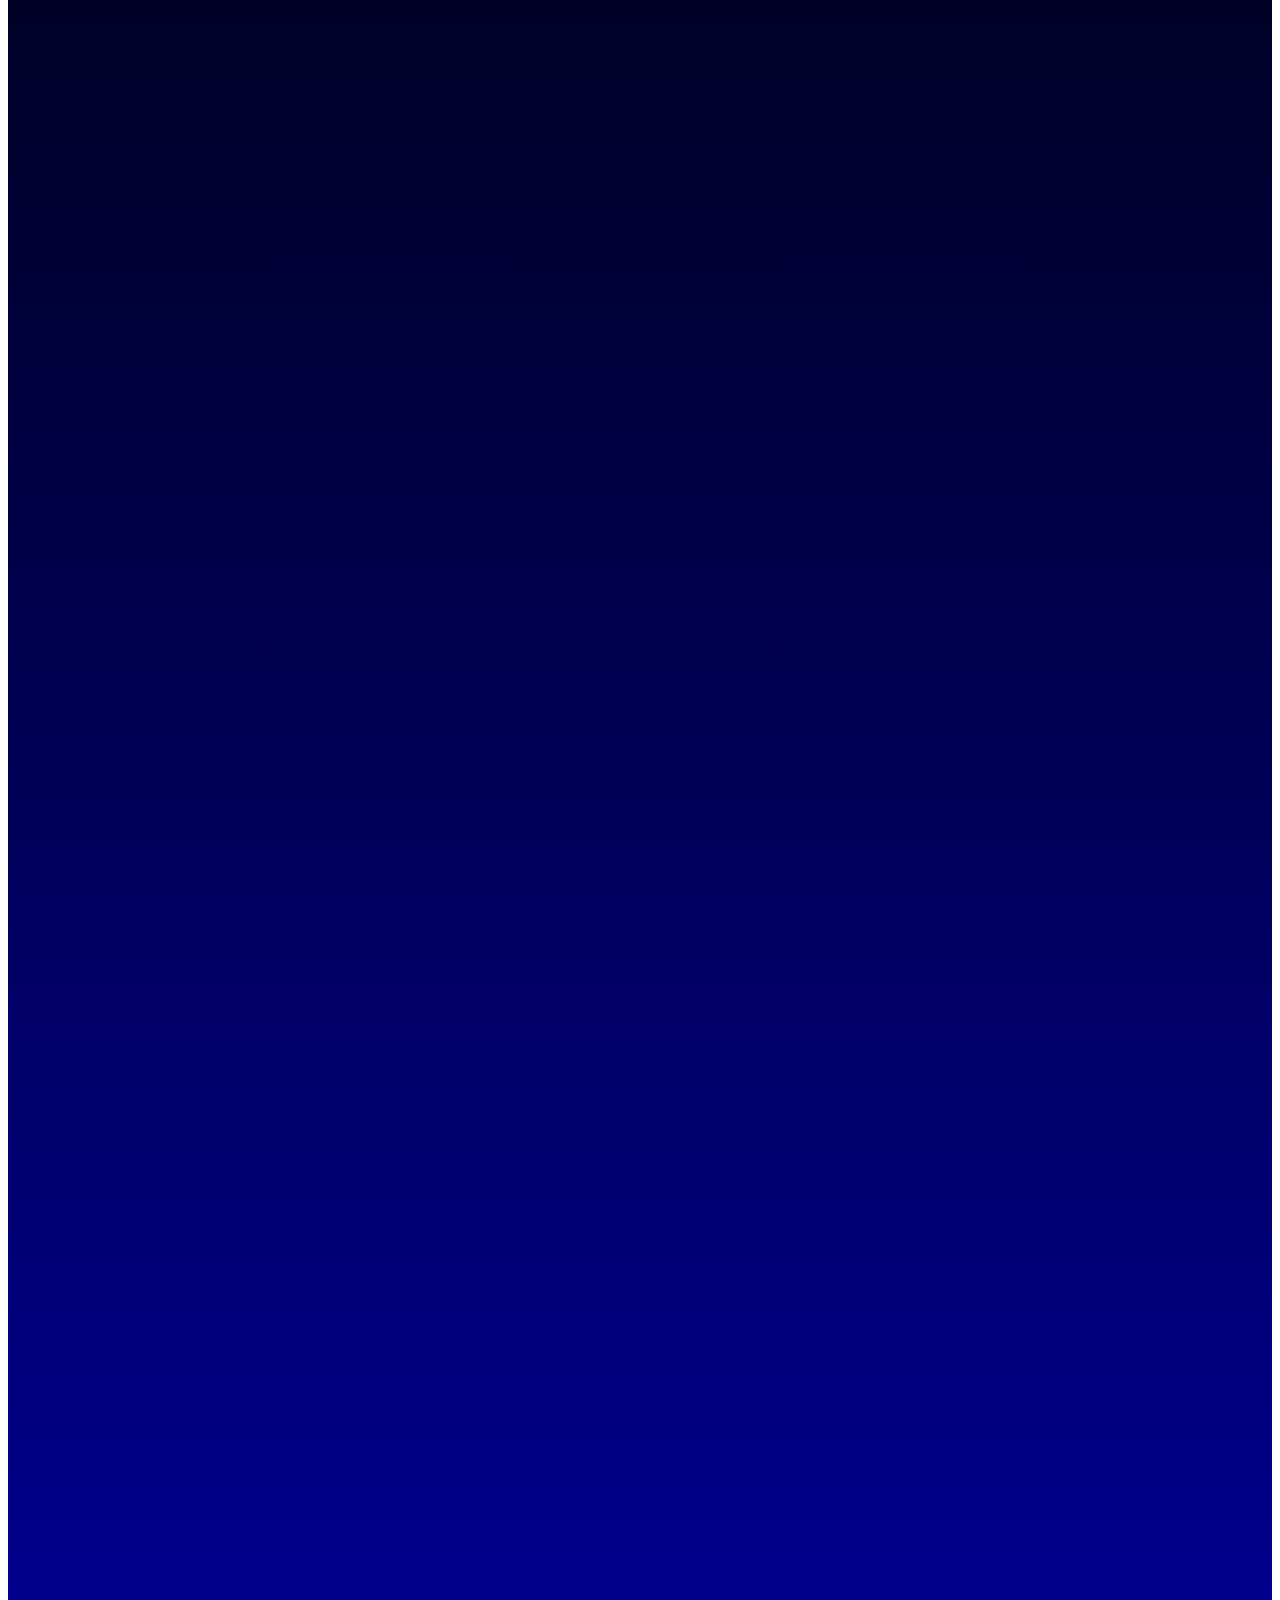
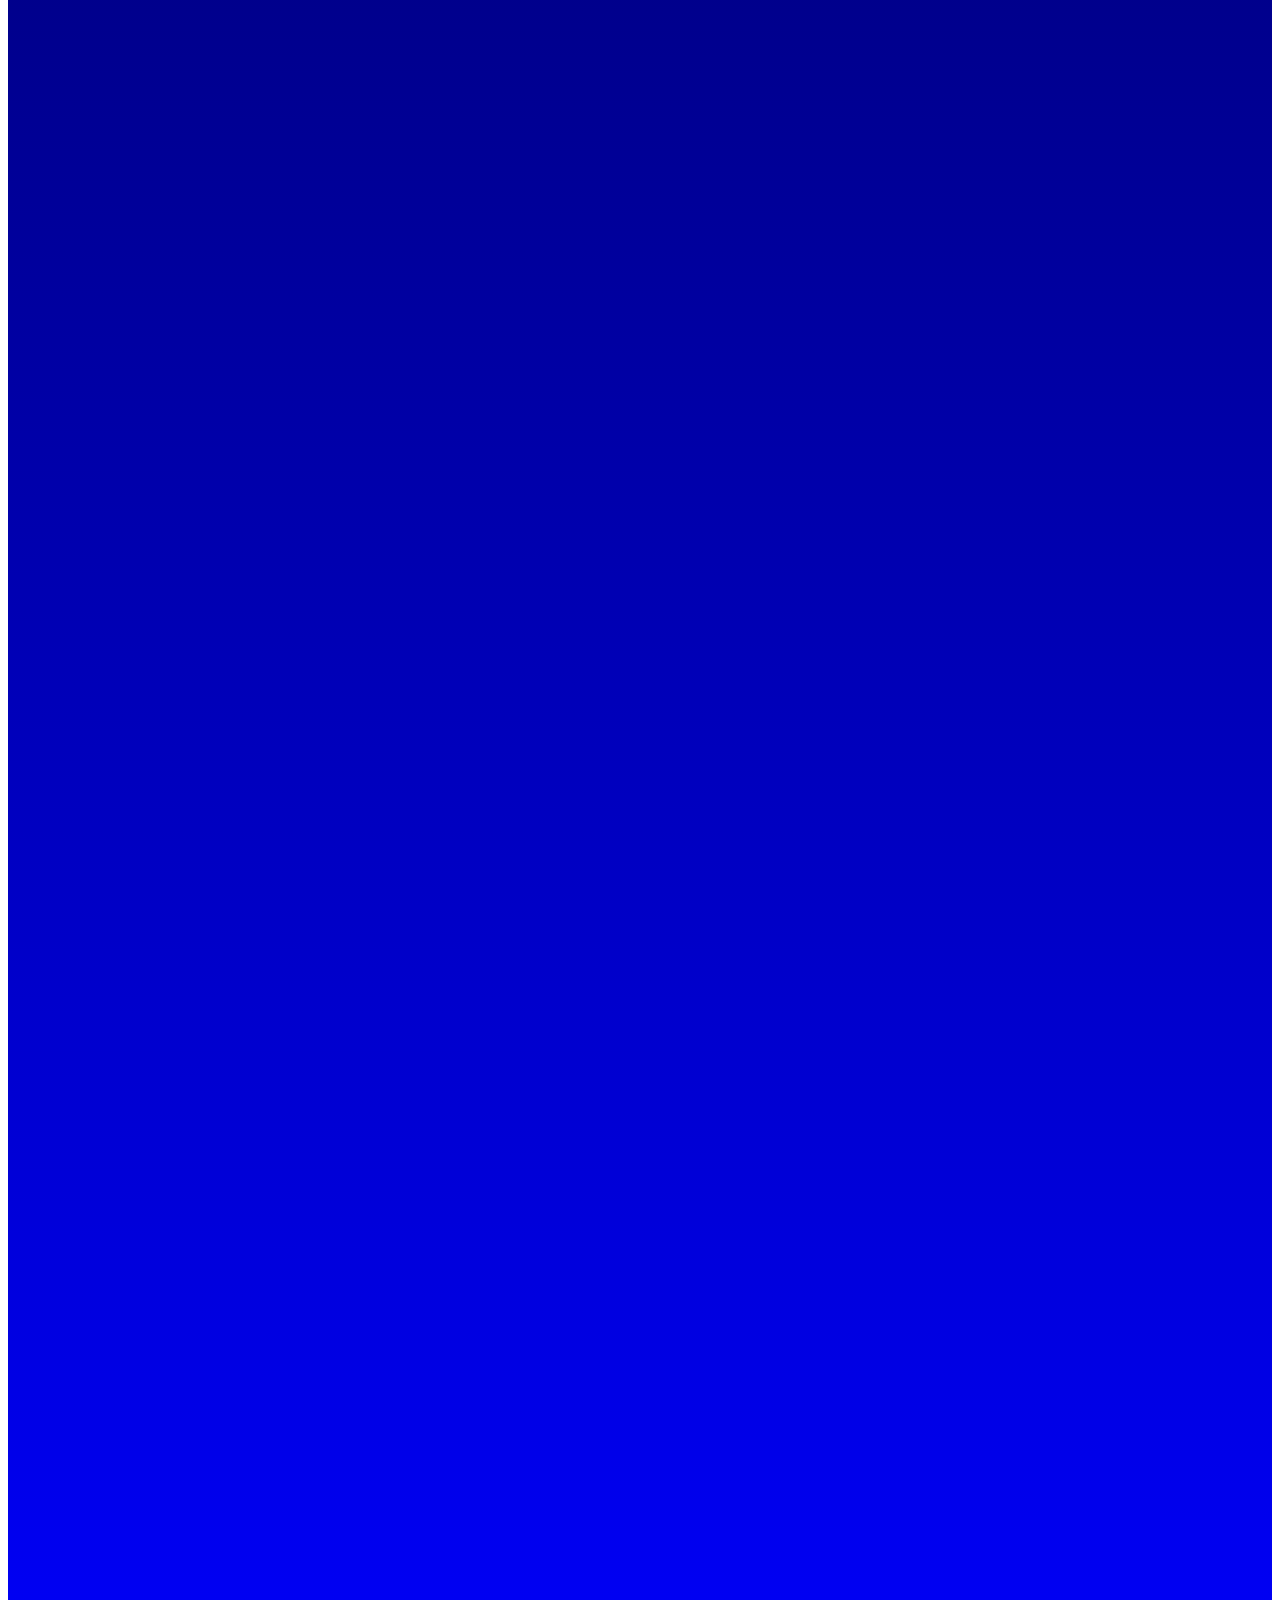
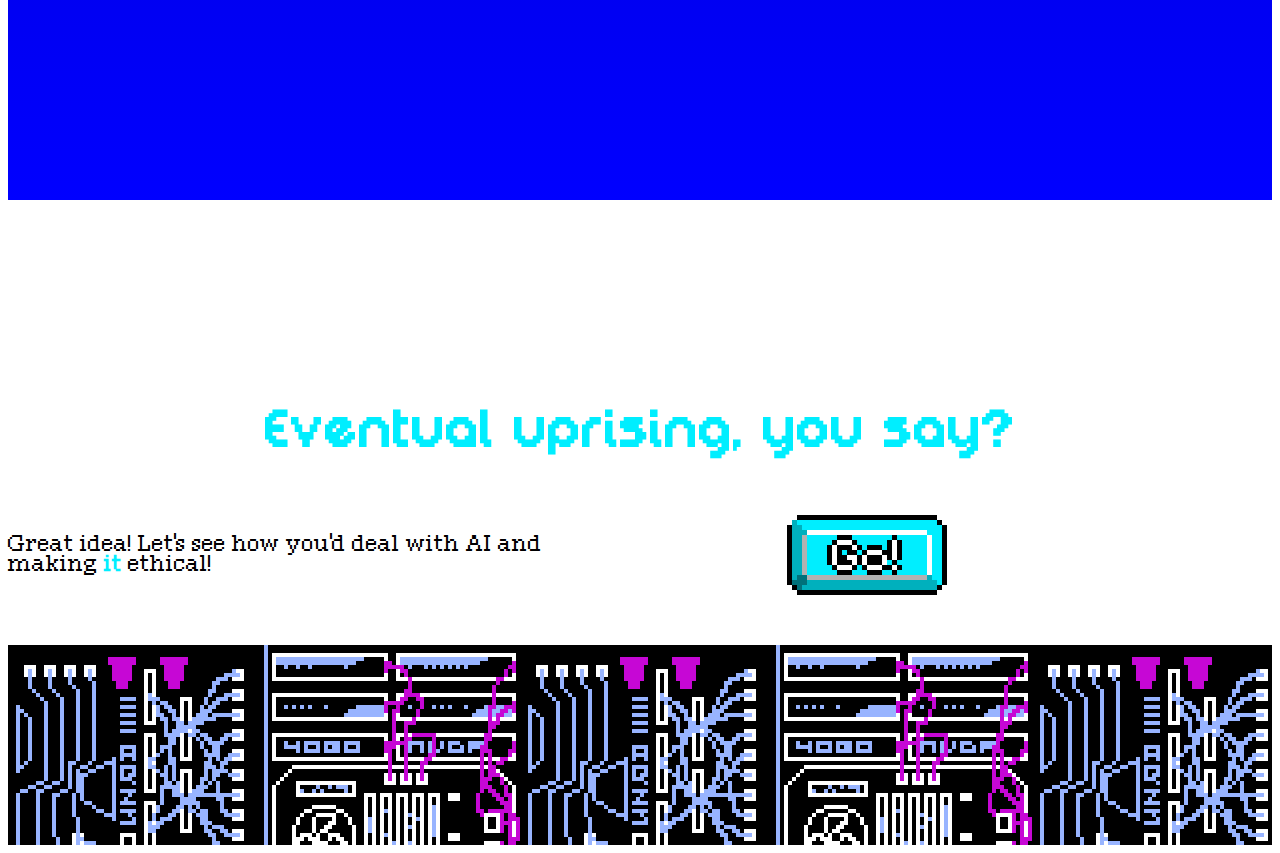
==== commit f4e1aecf: "1.4" ====
--- a/index.html
+++ b/index.html
@@ -76,8 +76,7 @@
     </div>
   </div>
 
-  <div style="background-image: url(aiside.png); height: 200px; filter: invert(0.4)">
-
+  <div style="background-image: url(aiside.png); height: 200px; filter: hue-rotate(60deg)">
   </div>
 
 <script>
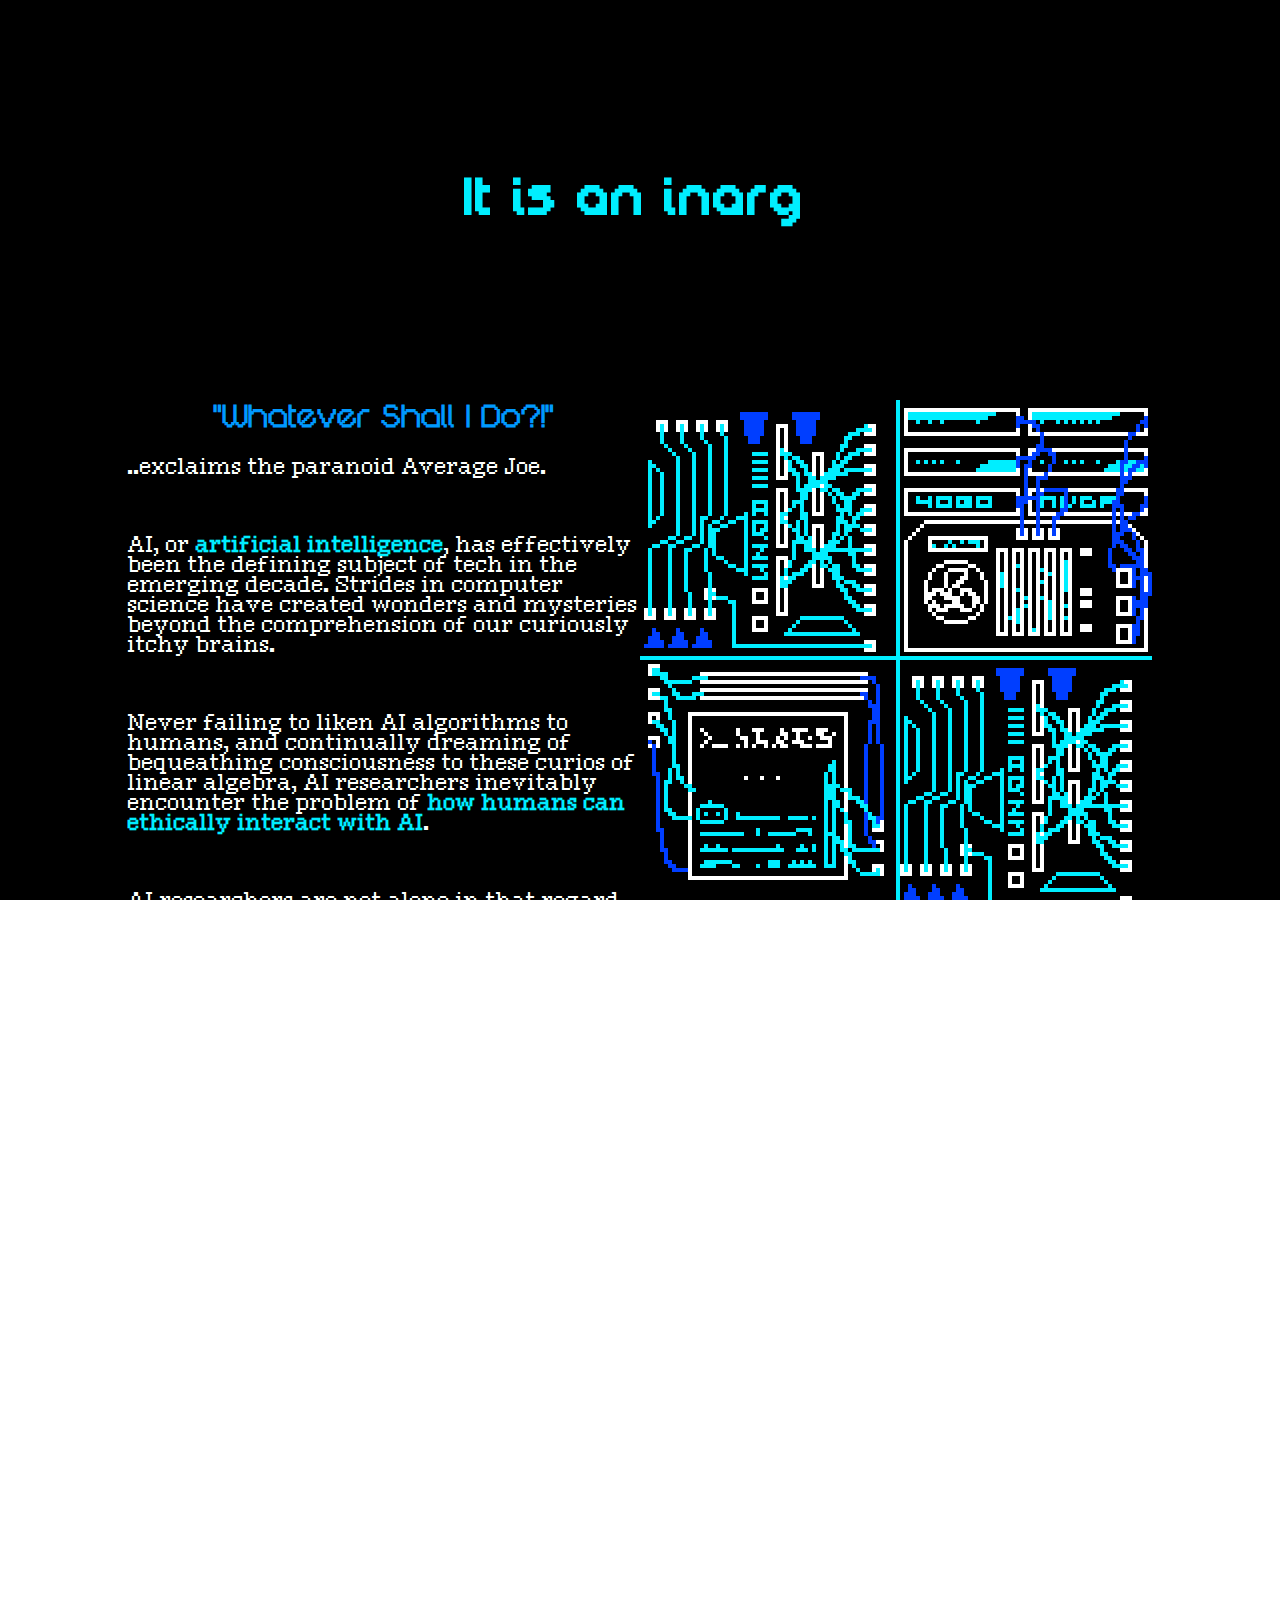
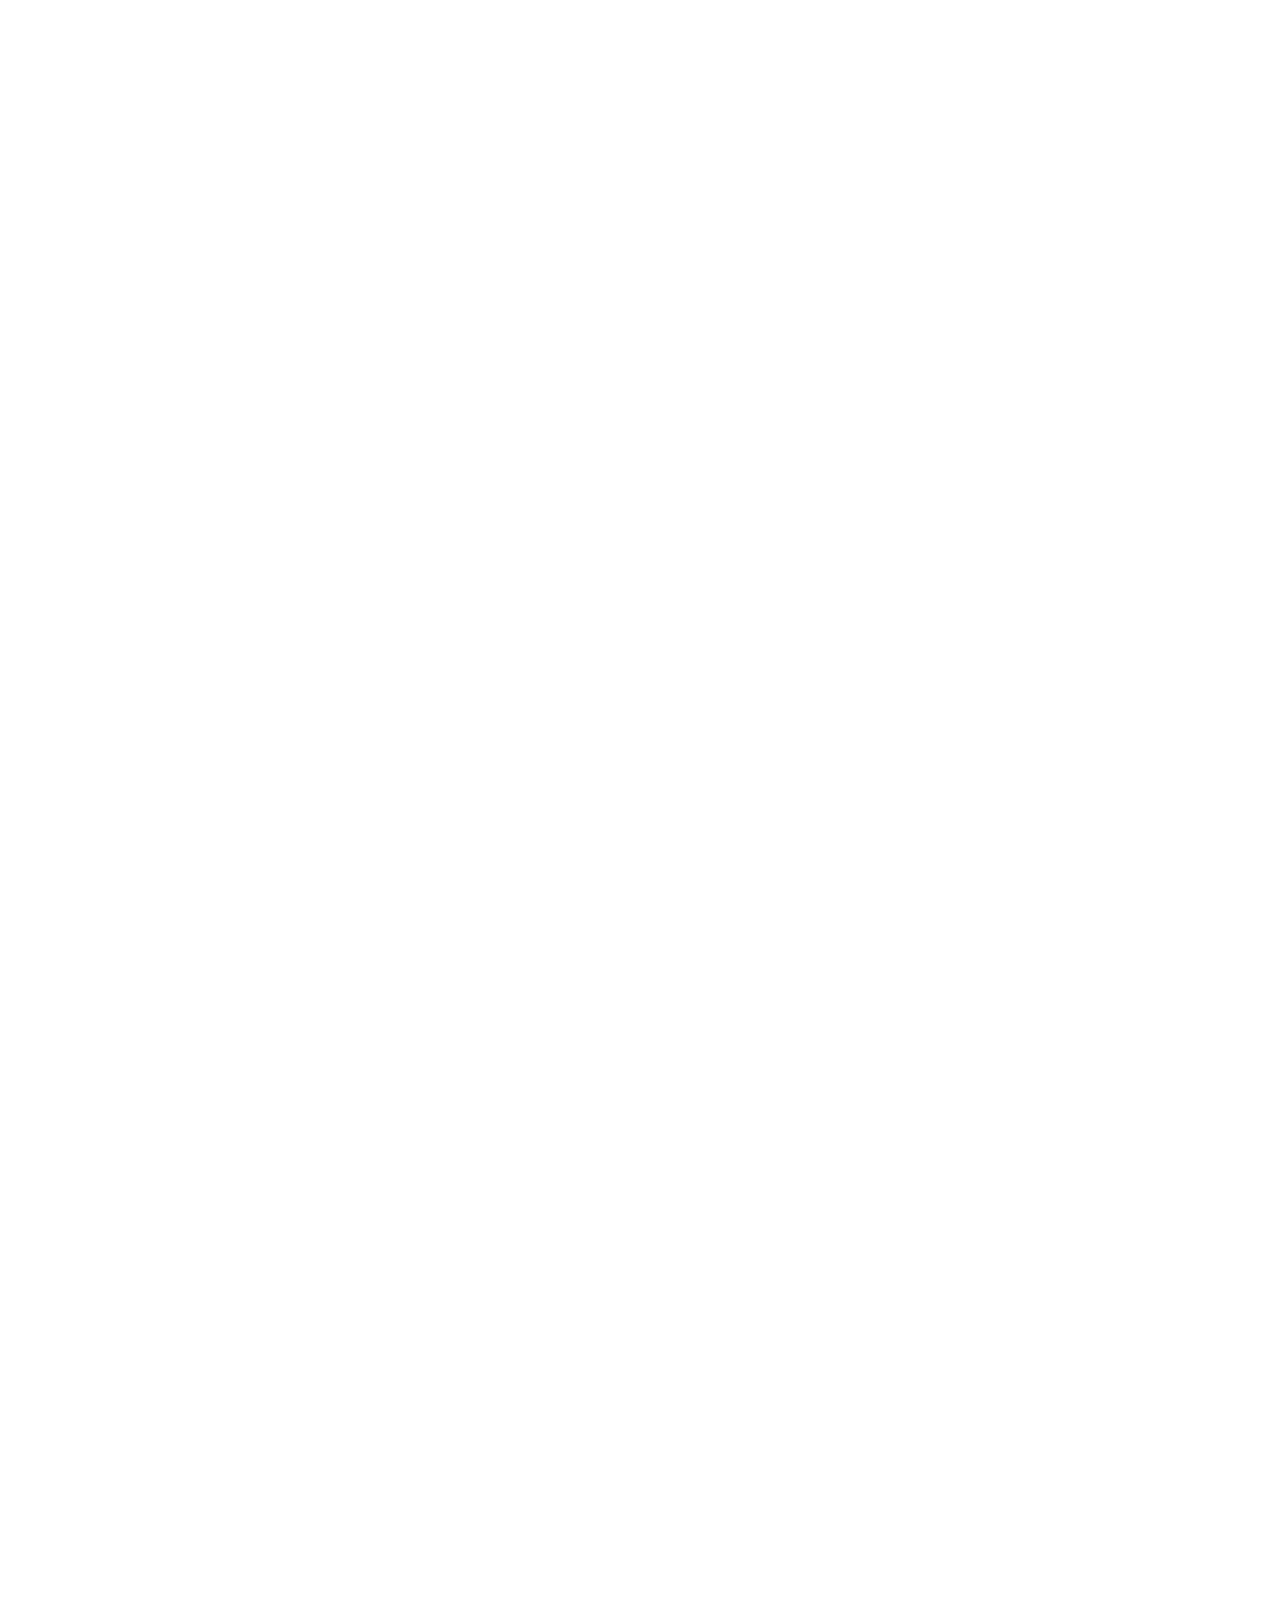
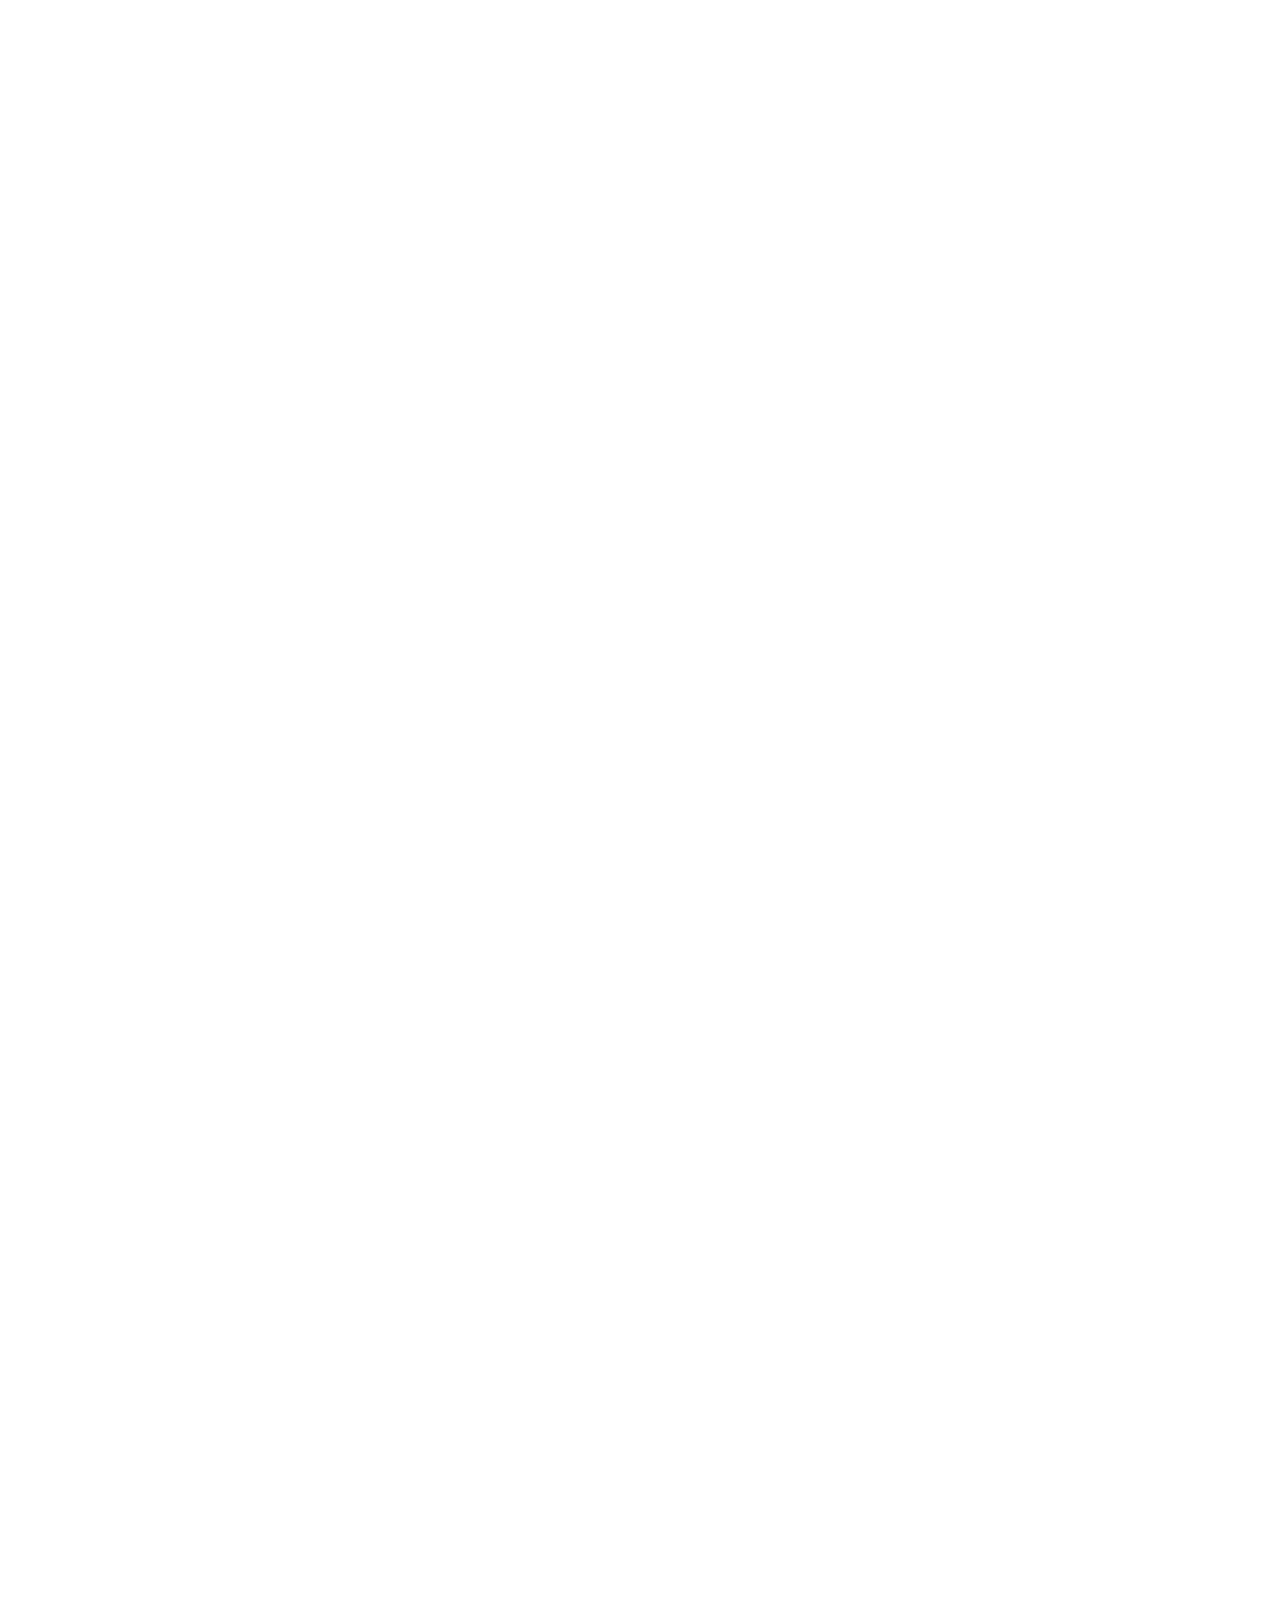
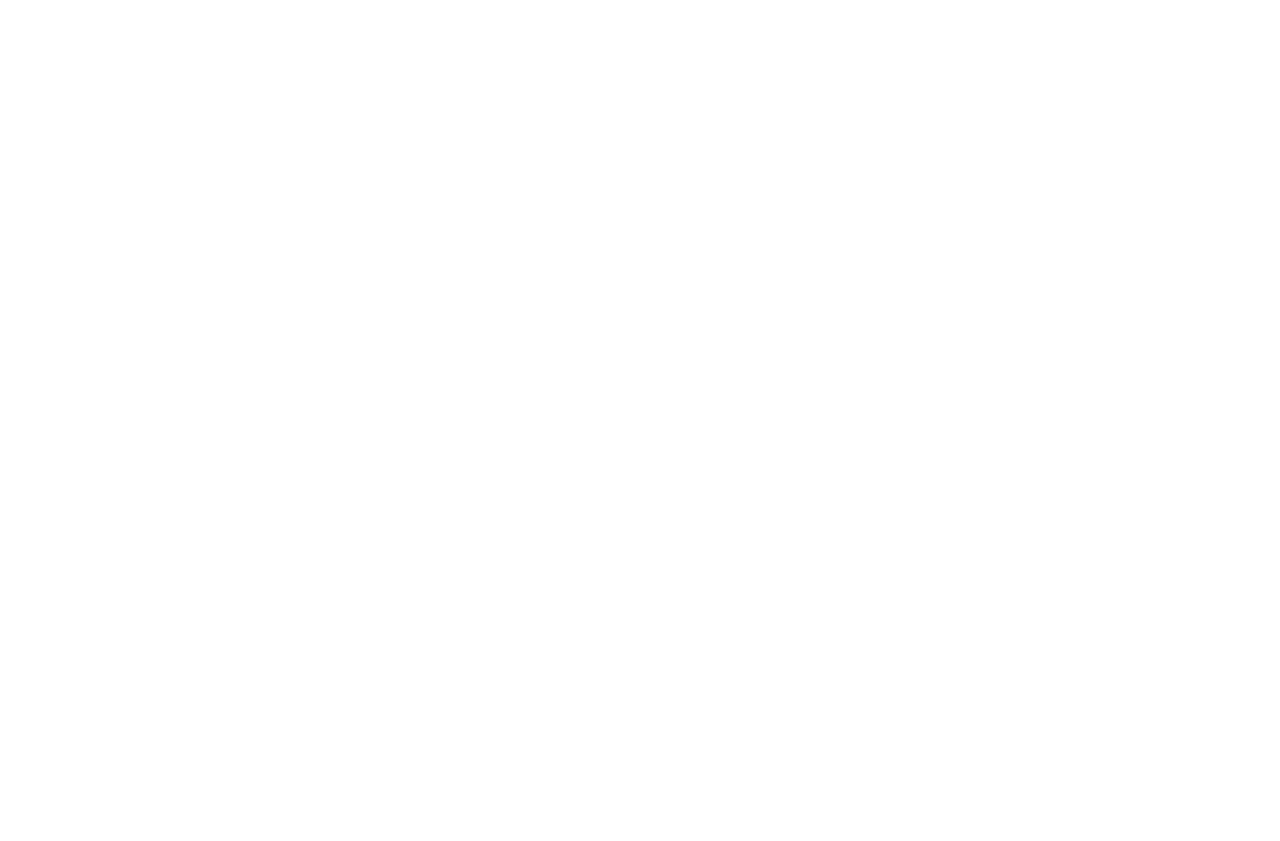
==== commit 2974e362: "2.0" ====
--- a/index.html
+++ b/index.html
@@ -22,9 +22,8 @@
   </style>
 </head>
 <body onload="initializeH1s()">
-  <progress id="progressbar" value="0" max="100"></progress>
-
-  <!-- Original h1 with typewriter effect -->
+  <div id="diveverything">
+    <!-- Original h1 with typewriter effect -->
   <div class="verticont" style="background-color: black; height:400px; padding: 0 10vw">
     <h1 id="typewriter" class="h1mimic"></h1>
   </div>
@@ -60,7 +59,7 @@
   </div>
 
   <!-- Scrollable content -->
-  <div id="scrollable-content" style="background-image: linear-gradient(#000000, #0000ff); height: 4000px;"></div>
+  <div id="scrollable-content" style="background-image: linear-gradient(#000000, var(--accent2)); height: 4000px;"></div>
 
   <div style="margin-top: 200px">
     <h1>
@@ -71,13 +70,17 @@
         Great idea! Let's see how you'd deal with AI and making <strong>it</strong> ethical!
       </p>
       <div style="width: 60vw;" class="verticont">
-        <img src="go.png" href="one.html" style="height: 80px;">
+        <a href="one.html">
+          <img src="go.png" style="height: 80px;">
+        </a>
       </div>
     </div>
   </div>
 
-  <div style="background-image: url(aiside.png); height: 200px; filter: hue-rotate(60deg)">
+  <div style="background-image: linear-gradient(var(--accent2), #000000); height: 200px;">
   </div>
+  </div>
+  
 
 <script>
   const found_its_height = document.querySelector(".find_my_height").getBoundingClientRect().height + 400;
--- a/styles.css
+++ b/styles.css
@@ -1,5 +1,7 @@
 :root {
     --accent: #00eeff;
+    --accent2: #0000ff;
+    --accent3: #0099ff;
 }
 
 @font-face {
@@ -26,8 +28,24 @@
     src: url(Pixel\ Georgia.ttf);
 }
 
+* {
+    box-sizing: border-box;
+}
+
 body {
-    overflow: auto;
+    height: 100vh;
+    width: 100vw;
+    margin: 0;
+    padding: 0;
+    overflow-x: hidden;
+}
+
+html {
+    height: 100vh;
+    width: 100vw;
+    margin: 0;
+    padding: 0;
+    overflow-x: hidden;
 }
 
 h1 {
@@ -44,7 +62,7 @@
     font-size: 35px;
     margin: auto;
     text-align: center;
-    color:var(--accent);
+    color:var(--accent3);
 }
 
 p {
@@ -62,11 +80,8 @@
     font-weight: bolder;
 }
 
-progress {
-    position: fixed;
-    bottom: 0;
-    width: 100vw;
-    max-height: 100vh;
+hr {
+    color: var(--accent);
 }
 
 .verticont {
@@ -81,4 +96,18 @@
     margin: auto;
     text-align: center;
     color:var(--accent);
+}
+
+.dynamic-pattern {
+    width: 100%;
+    height: 10vh; /* Example height, can be any value */
+    background-color: #000000;
+    position: relative;
+}
+
+#diveverything {
+    height: 100vh;
+    width: 100vw;
+    padding: 0;
+    margin: 0;
 }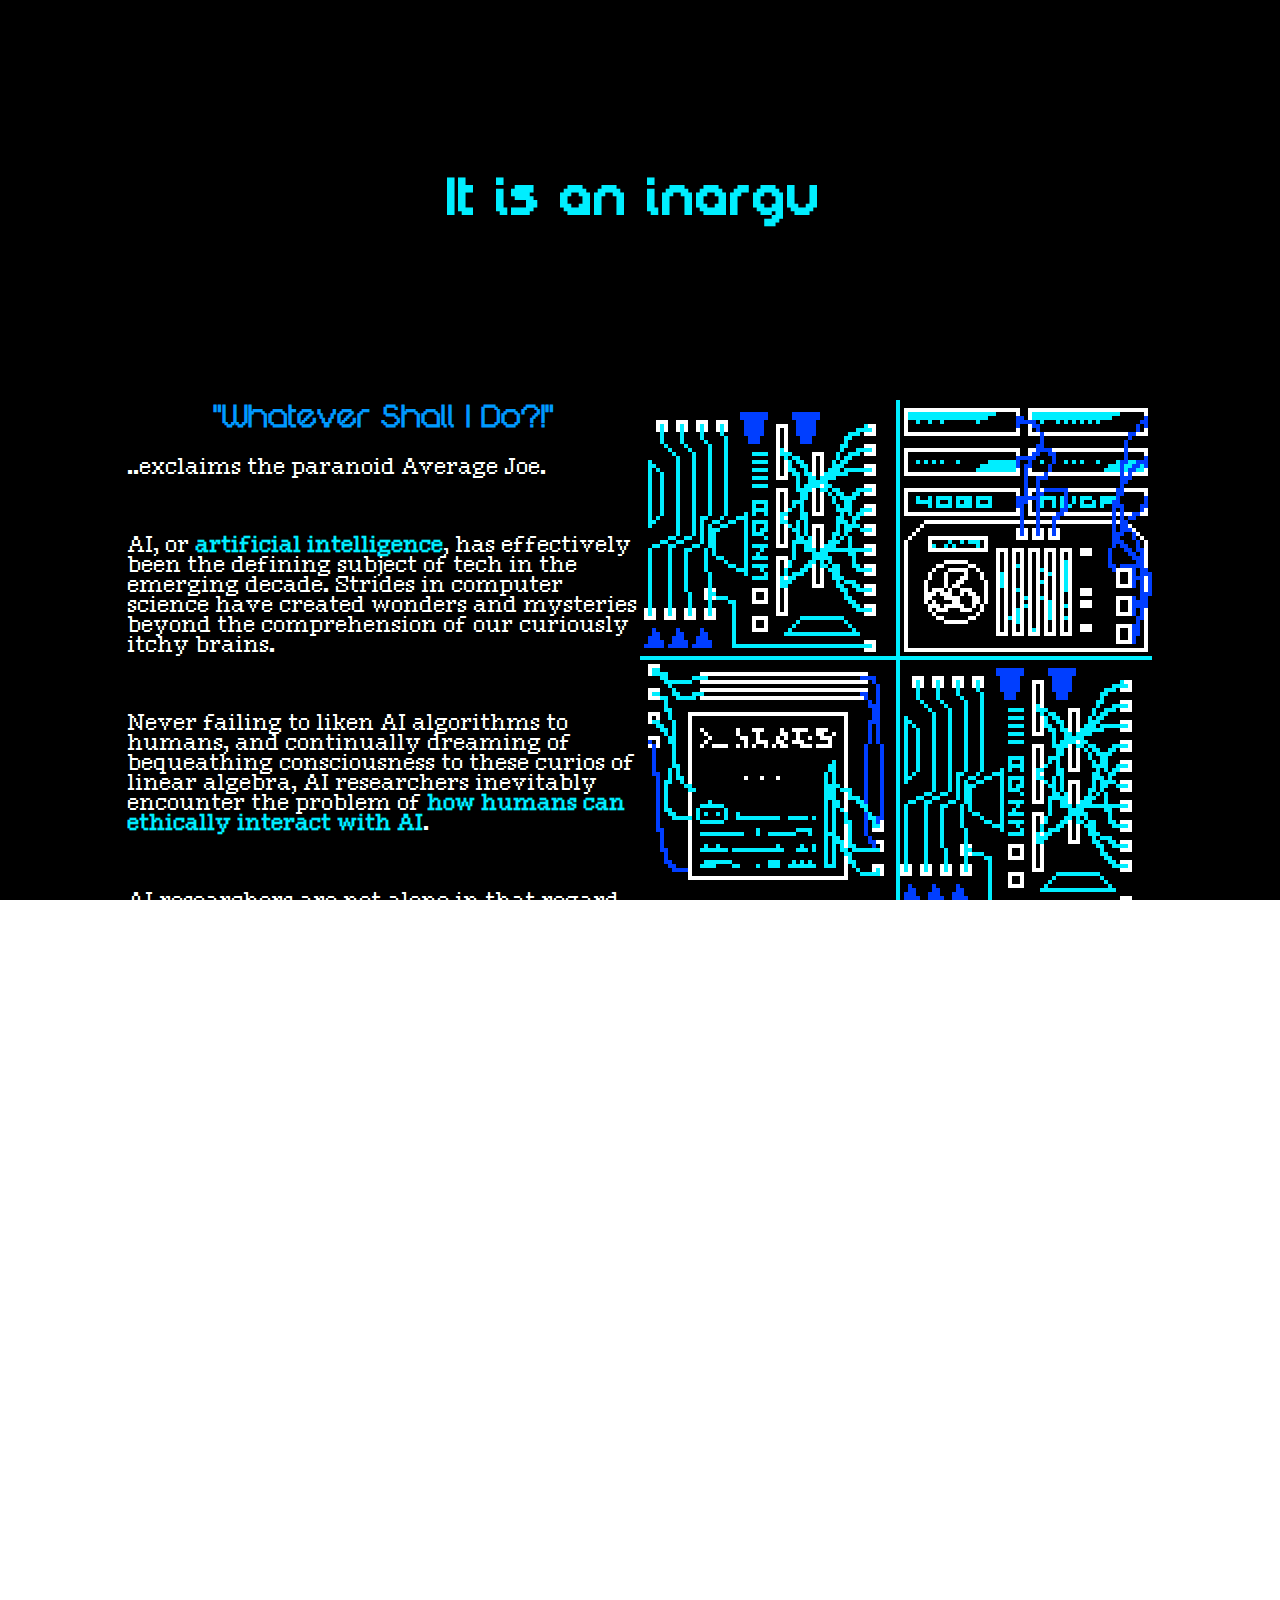
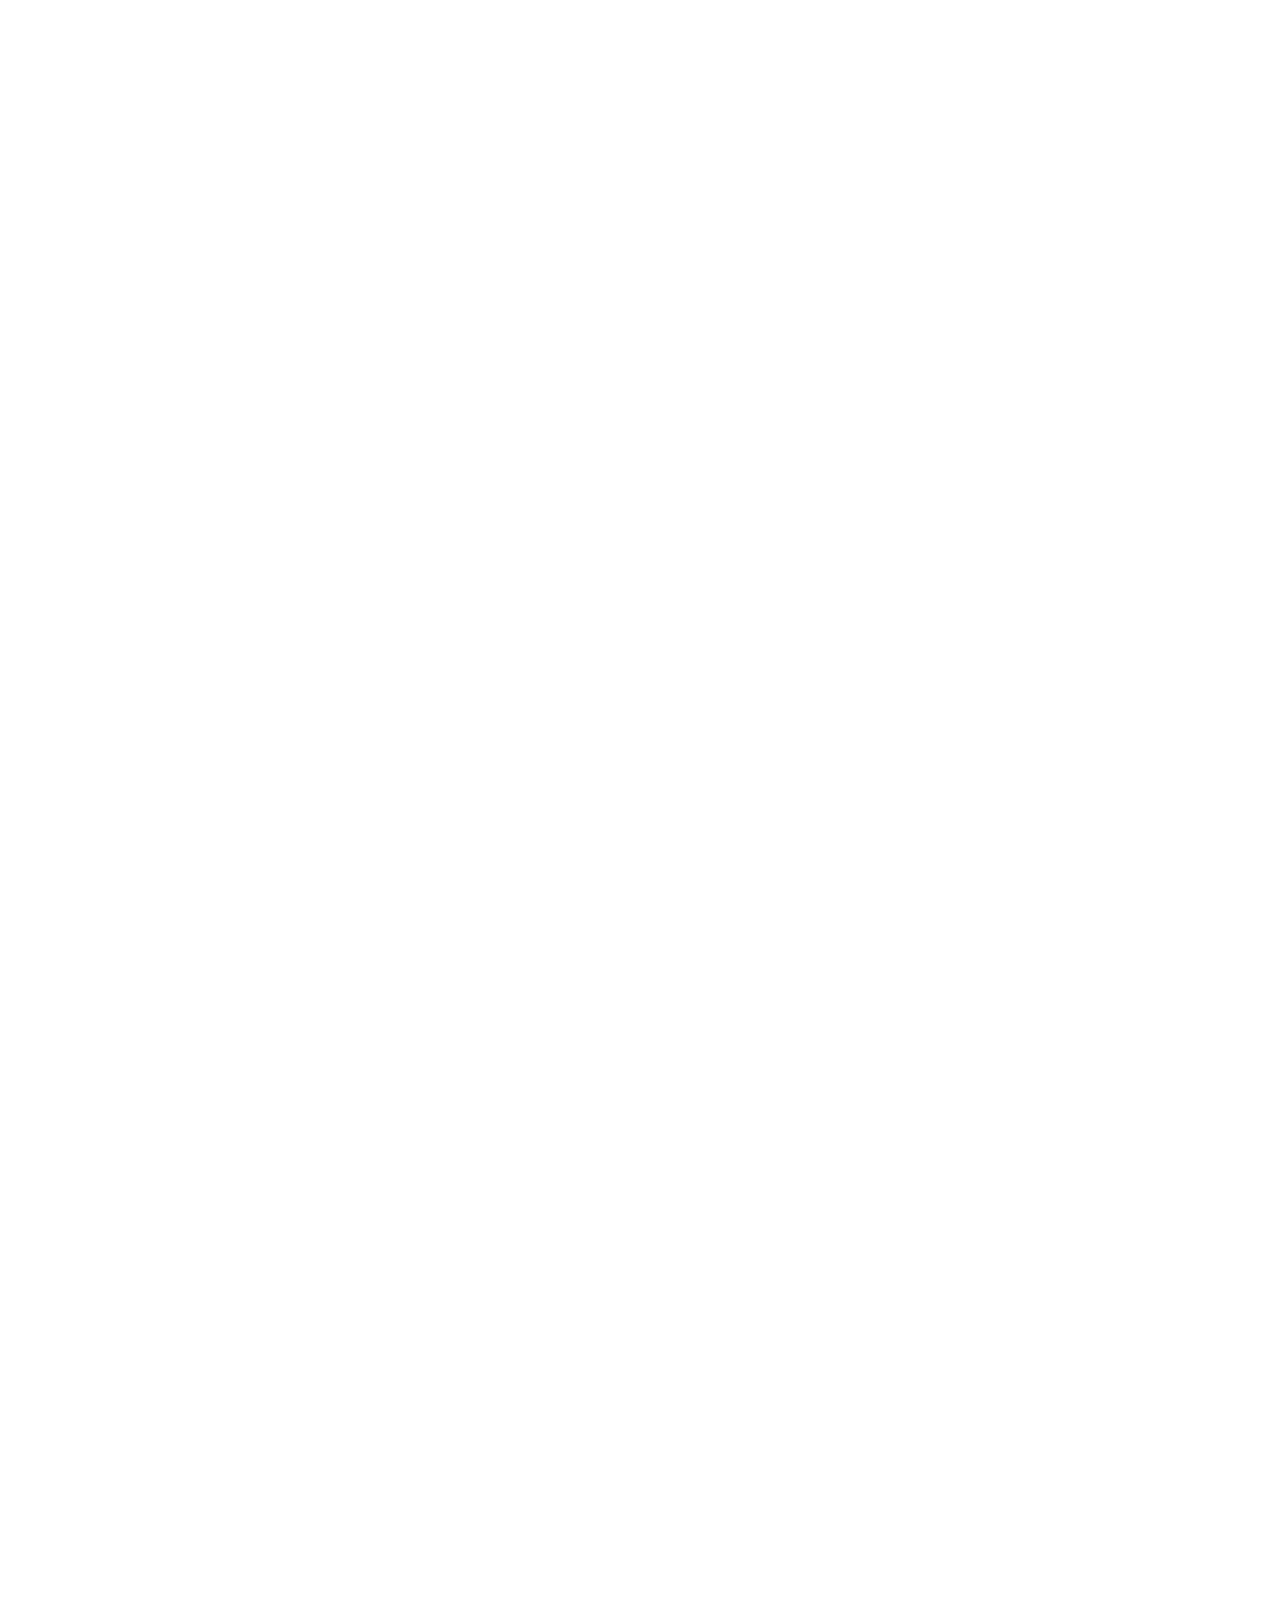
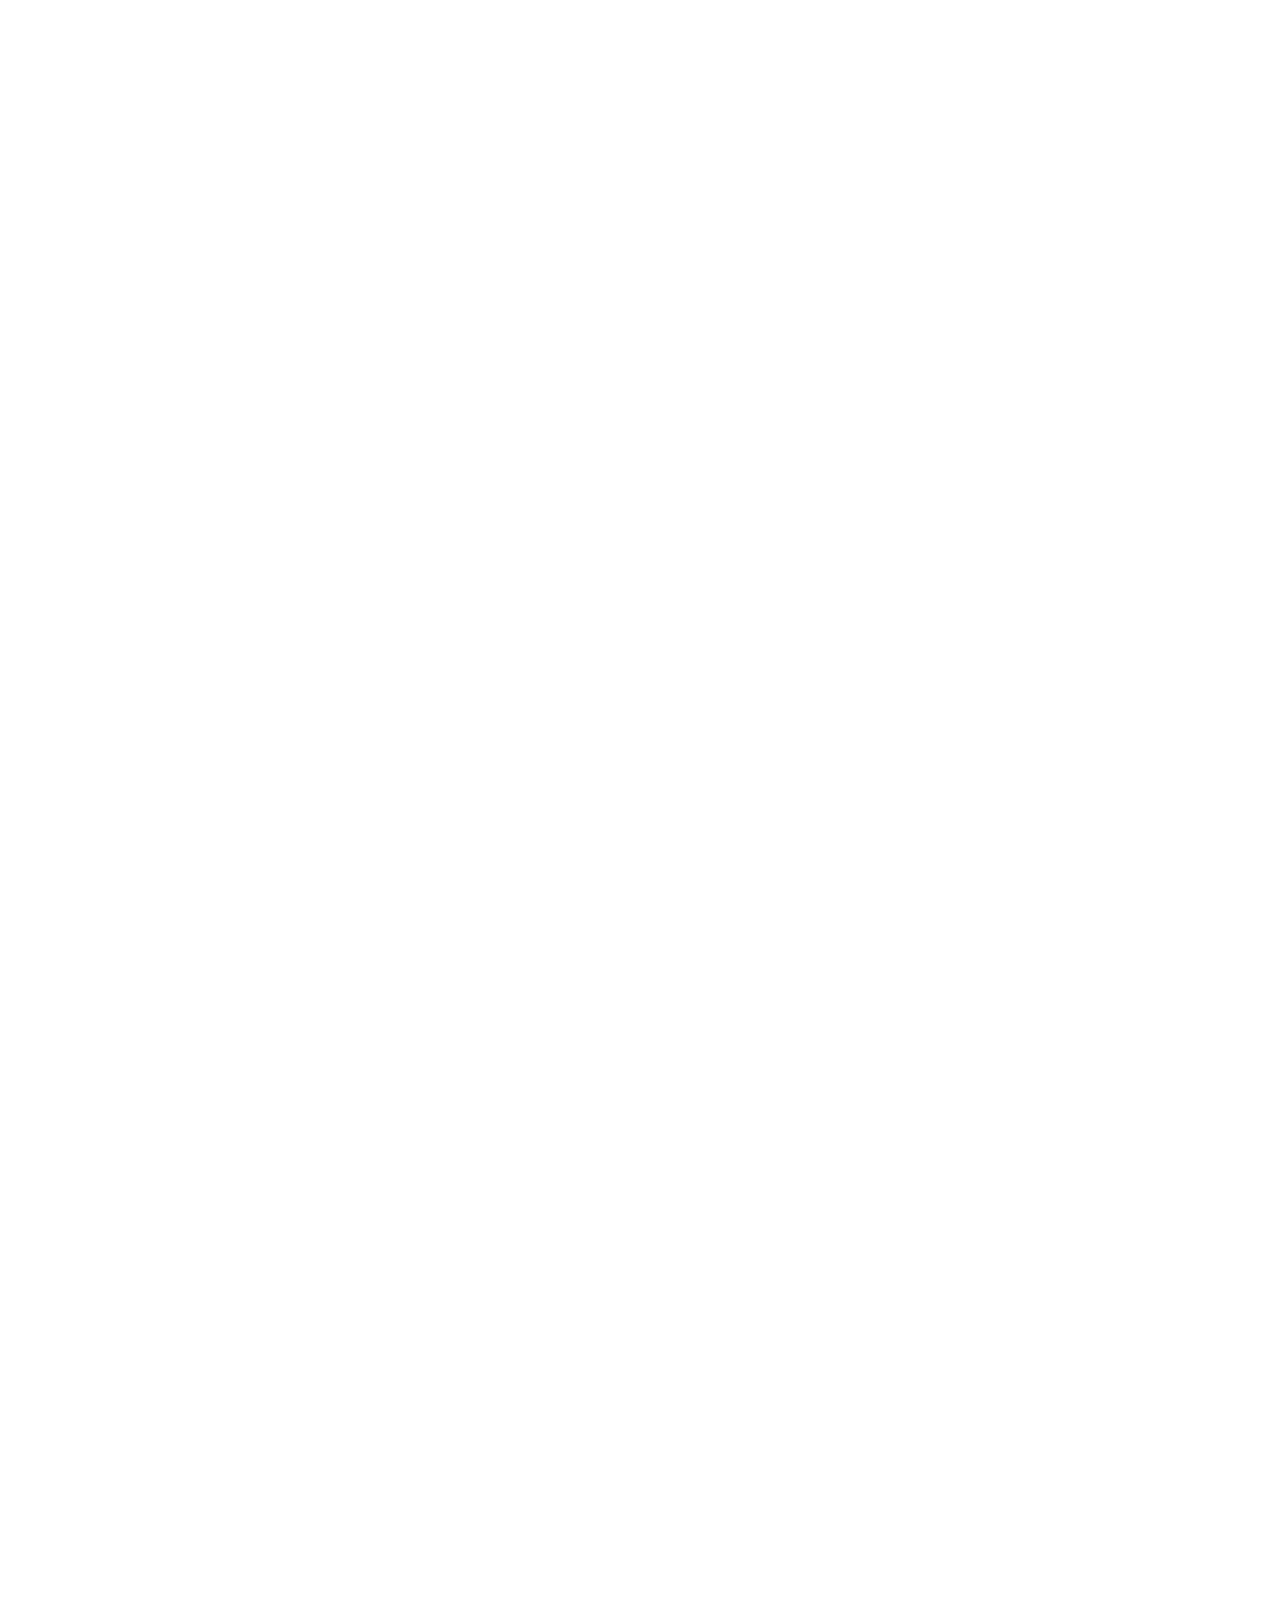
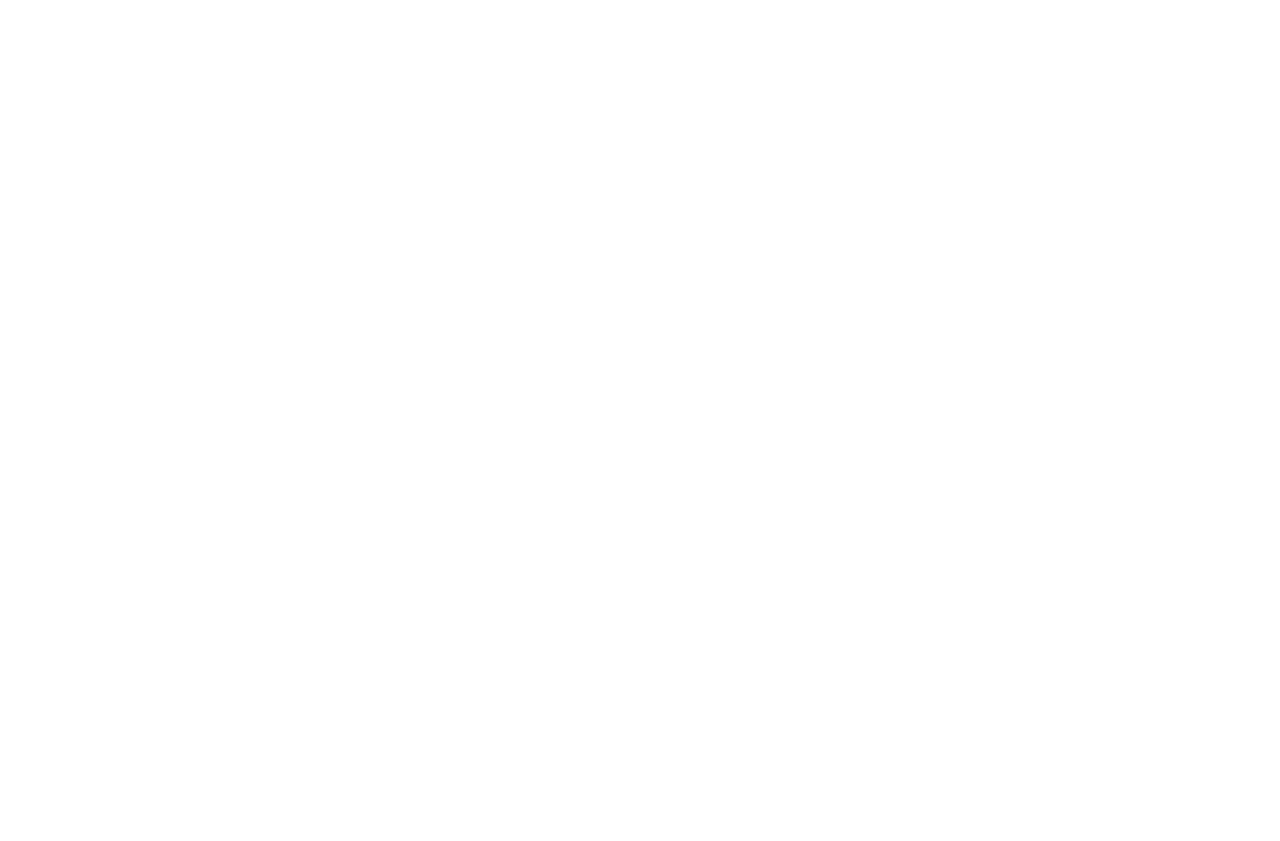
==== commit 16b4c702: "2.4 tentative" ====
--- a/index.html
+++ b/index.html
@@ -4,20 +4,20 @@
   <link rel="stylesheet" href="styles.css">
   <style>
     .scroll-h1 {
-      position: absolute;
-      top: 50%; /* Center vertically in the viewport */
-      left: 50%; /* Center horizontally in the viewport */
+      position: fixed; /* Fixed to the viewport */
+      top: 50%;
+      left: 50%;
       transform: translate(-50%, -50%);
       opacity: 0;
       transition: opacity 0.5s ease-in-out;
-      font-family: Op;
+      font-family: 'Op', sans-serif;
       font-size: 60px;
       text-align: center;
       color: var(--accent);
     }
 
     #scrollable-content {
-      position: relative;
+      height: 4000px; /* To make sure the page is scrollable */
     }
   </style>
 </head>
@@ -82,92 +82,86 @@
   </div>
   
 
-<script>
-  const found_its_height = document.querySelector(".find_my_height").getBoundingClientRect().height + 400;
+  <script>
+    document.addEventListener("DOMContentLoaded", initializeH1s);
 
-  const questionMessages = [
-    "It is an inarguable assertion that we are in an AI age.", // First h1
-    "I'm an artist! Is my art fed into AI to create falsely original art? Can this art be used to create harm?",
-    "How do I know that AI is fair in representing people and datasets so I can get real, generalizable info?",
-    "IS AI GOING TO TAKE MY JOB?!",
-    "Aren't internet algorithms AI? How do I know they're not feeding me things that make me oblivious to their EVENTUAL UPRISING?",
-  ];
+    const questionMessages = [
+      "It is an inarguable assertion that we are in an AI age.", // First h1
+      "I'm an artist! Is my art fed into AI to create falsely original art? Can this art be used to create harm?",
+      "How do I know that AI is fair in representing people and datasets so I can get real, generalizable info?",
+      "IS AI GOING TO TAKE MY JOB?!",
+      "Aren't internet algorithms AI? How do I know they're not feeding me things that make me oblivious to their EVENTUAL UPRISING?"
+    ];
 
-  const questionRanges = [
-    { appear: 200 + found_its_height, disappear: 600 + found_its_height },
-    { appear: 1000 + found_its_height, disappear: 1400 + found_its_height },
-    { appear: 1800 + found_its_height, disappear: 2200 + found_its_height },
-    { appear: 2600 + found_its_height, disappear: 3000 + found_its_height },
-    { appear: 3400 + found_its_height, disappear: 3800 + found_its_height }
-  ];
+    const questionRanges = [
+      { appear: 200, disappear: 600 },
+      { appear: 1000, disappear: 1400 },
+      { appear: 1800, disappear: 2200 },
+      { appear: 2600, disappear: 3000 },
+      { appear: 3400, disappear: 3800 }
+    ];
 
-  const speed = 50; // Typing speed for typewriter effect
+    const speed = 50; // Typing speed for typewriter effect
 
-  function typeWriter(textElement, text) {
-    let i = 0; // Counter to track the number of characters typed
-    textElement.innerHTML = ""; // Clear the content of the element
-    const cursor = document.createElement("img");
-    cursor.setAttribute("src", "cursor.gif");
-    cursor.setAttribute("style", "height: 45px;");
+    function typeWriter(textElement, text) {
+      let i = 0;
+      textElement.innerHTML = "";
+      const cursor = document.createElement("img");
+      cursor.setAttribute("src", "cursor.gif");
+      cursor.setAttribute("style", "height: 45px;");
 
-    function write() {
-      if (i < text.length) {
-        textElement.innerHTML = text.substring(0, i + 1); // Append one character
-        textElement.appendChild(cursor); // Add cursor after the text
-        i++; // Increment counter
-        setTimeout(write, speed); // Call write() again after `speed` ms
+      function write() {
+        if (i < text.length) {
+          textElement.innerHTML = text.substring(0, i + 1);
+          textElement.appendChild(cursor);
+          i++;
+          setTimeout(write, speed);
+        }
       }
+      write();
     }
 
-    write(); // Start the typing process
-  }
+    function initializeH1s() {
+      const scrollableContent = document.getElementById("scrollable-content");
 
-  function initializeH1s() {
-    const scrollableContent = document.getElementById("scrollable-content");
+      // Create questions dynamically
+      questionMessages.forEach((message, index) => {
+        if (index === 0) {
+          // Run typewriter on the original h1
+          const typewriterElement = document.getElementById("typewriter");
+          typeWriter(typewriterElement, message);
+        } else {
+          // Generate h1 elements for the scrollable questions
+          const h1 = document.createElement("h1");
+          h1.className = "scroll-h1";
+          h1.dataset.message = message;
+          h1.innerText = message;
+          scrollableContent.appendChild(h1);
+        }
+      });
 
-    // Create questions dynamically
-    questionMessages.forEach((message, index) => {
-      if (index === 0) {
-        // Run typewriter on the original h1
-        const typewriterElement = document.getElementById("typewriter");
-        typeWriter(typewriterElement, message);
-      } else {
-        // Generate h1 elements for the scrollable questions
-        const h1 = document.createElement("h1");
-        h1.className = "scroll-h1";
-        h1.dataset.message = message; // Store message for editing
-        h1.innerText = message;
-        scrollableContent.appendChild(h1);
-      }
-    });
+      window.addEventListener("scroll", handleScroll);
+    }
 
-    window.addEventListener("scroll", handleScroll);
-  }
+    function handleScroll() {
+      const h1Elements = document.querySelectorAll(".scroll-h1");
+      const scrollPosition = window.scrollY;
 
-  function handleScroll() {
-    const h1Elements = document.querySelectorAll(".scroll-h1");
-    const scrollPosition = window.scrollY;
+      h1Elements.forEach((h1, index) => {
+        const { appear, disappear } = questionRanges[index];
 
-    h1Elements.forEach((h1, index) => {
-      const { appear, disappear } = questionRanges[index];
-
-      if (scrollPosition >= appear && scrollPosition <= disappear) {
-        h1.style.opacity = "1";
-        h1.style.position = "fixed"; // Keep it centered
-        h1.style.top = "50%";
-        h1.style.left = "50%";
-        h1.style.transform = "translate(-50%, -50%)";
-
-        if (!h1.dataset.typed) {
-          typeWriter(h1, h1.dataset.message); // Run typewriter effect
-          h1.dataset.typed = "true"; // Prevent re-typing
+        if (scrollPosition >= appear && scrollPosition <= disappear) {
+          h1.style.opacity = "1";
+          if (!h1.dataset.typed) {
+            typeWriter(h1, h1.dataset.message);
+            h1.dataset.typed = "true";
+          }
+        } else {
+          h1.style.opacity = "0";
         }
-      } else {
-        h1.style.opacity = "0";
-      }
-    });
-  }
-</script>
+      });
+    }
+  </script>
 
 </body>
 </html>